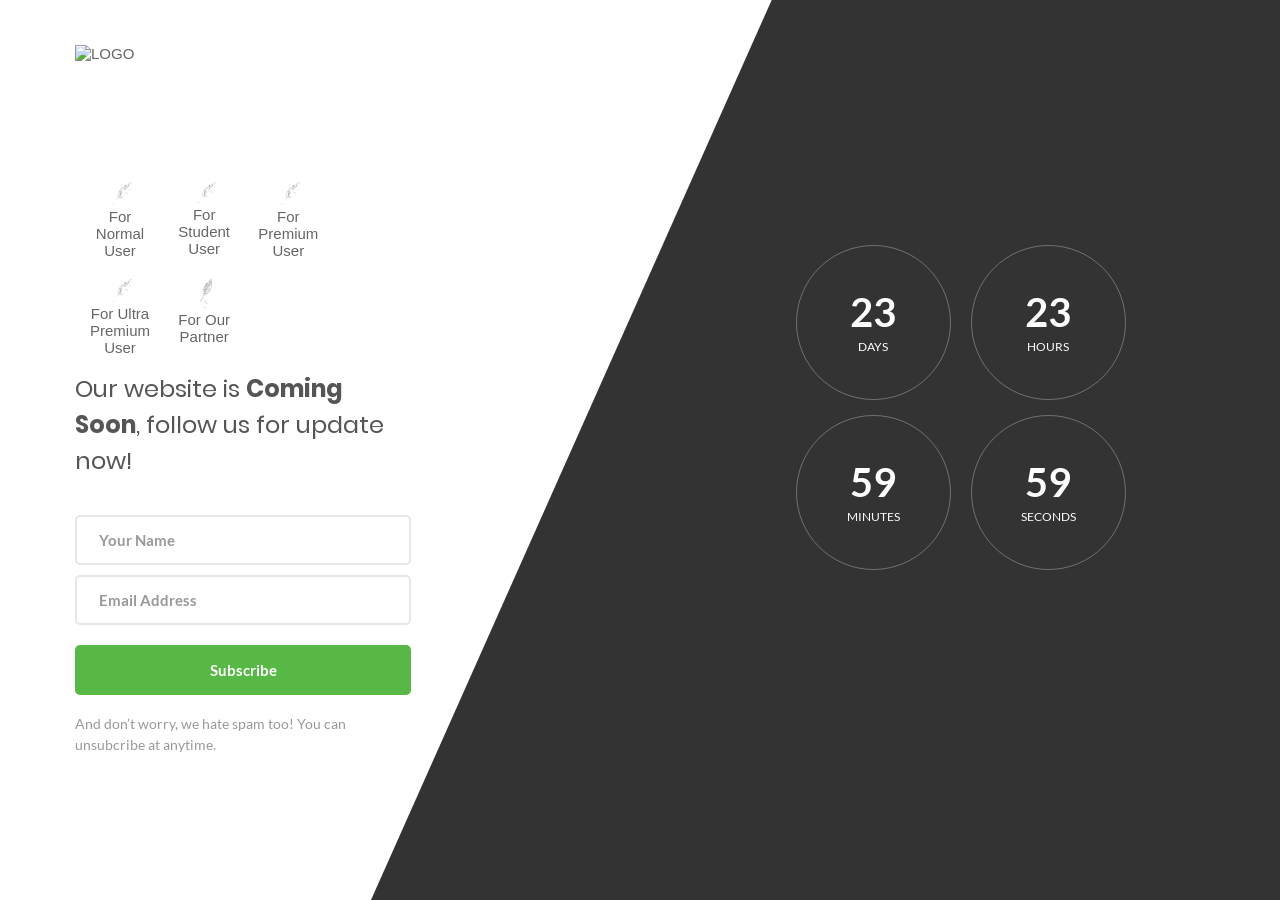
==== index.html @ 1f918b2b "Add unsplash specify collection" ====
<!DOCTYPE html>
<html lang="en">
<head>
	<title>Coming Soon - Portablelib</title>
	<meta charset="UTF-8">
	<meta name="viewport" content="width=device-width, initial-scale=1">
<!--===============================================================================================-->	
	<link rel="icon" type="image/png" href="https://portablelib.s3.ap-south-1.amazonaws.com/assets/favicon.png"/>
<!--===============================================================================================-->
	<link rel="stylesheet" type="text/css" href="vendor/bootstrap/css/bootstrap.min.css">
<!--===============================================================================================-->
	<link rel="stylesheet" type="text/css" href="fonts/font-awesome-4.7.0/css/font-awesome.min.css">
<!--===============================================================================================-->
	<link rel="stylesheet" type="text/css" href="vendor/animate/animate.css">
<!--===============================================================================================-->
	<link rel="stylesheet" type="text/css" href="vendor/select2/select2.min.css">
<!--===============================================================================================-->
	<link rel="stylesheet" type="text/css" href="css/util.css">
	<link rel="stylesheet" type="text/css" href="css/main.css">
<!--===============================================================================================-->
</head>
<body>
	
	
	<div class="size1 bg0 where1-parent">
		<!-- Coutdown -->
		<div class="flex-c-m bg-img1 size2 where1 overlay1 where2 respon2" style="background-image: url('https://source.unsplash.com/collection/3353969/1600x900');">
			<div class="wsize2 flex-w flex-c-m cd100 js-tilt">
				<div class="flex-col-c-m size6 bor2 m-l-10 m-r-10 m-t-15">
					<span class="l2-txt1 p-b-9 days">35</span>
					<span class="s2-txt4">Days</span>
				</div>

				<div class="flex-col-c-m size6 bor2 m-l-10 m-r-10 m-t-15">
					<span class="l2-txt1 p-b-9 hours">17</span>
					<span class="s2-txt4">Hours</span>
				</div>

				<div class="flex-col-c-m size6 bor2 m-l-10 m-r-10 m-t-15">
					<span class="l2-txt1 p-b-9 minutes">50</span>
					<span class="s2-txt4">Minutes</span>
				</div>

				<div class="flex-col-c-m size6 bor2 m-l-10 m-r-10 m-t-15">
					<span class="l2-txt1 p-b-9 seconds">39</span>
					<span class="s2-txt4">Seconds</span>
				</div>
			</div>
		</div>
		
		<!-- Form -->
		<div class="size3 flex-col-sb flex-w p-l-75 p-r-75 p-t-45 p-b-45 respon1">
			<div class="wrap-pic1">
				<img src="https://portablelib.s3.ap-south-1.amazonaws.com/assets/logo.png" alt="LOGO">
			</div>

			<div class="p-t-50 p-b-60">
				<div class="feather-block">
					<div><img src="Icon/genralFeather.svg" alt="Icon for genral user" class="wrap-img normalfeather"><span>For Normal User</span></div>
					<div><img src="Icon/studentFeather.svg" alt="Icon for student user" class="wrap-img studentfeather"><span>For Student User</span></div>
					<div><img src="Icon/premiumFeather.svg" alt="Icon for premium user" class="wrap-img premiumfeather"><span>For Premium User</span></div>
					<div><img src="Icon/ultrapremiumFeather.svg" alt="Icon for ultra premium user" class="wrap-img ultrapremiumfeather"><span>For Ultra Premium User</span></div>
					<div><img src="Icon/partnerFeatherWithInk.svg" alt="Icon for partner user" class="wrap-img1 partnerfeather"><span>For Our Partner</span></div>
				</div>
				<p class="m1-txt1 p-b-36">
					Our website is <span class="m1-txt2">Coming Soon</span>, follow us for update now!
				</p>

				<form class="contact100-form validate-form" action="https://portablelib.herokuapp.com/api.user/subscribe" method="POST">
					<div class="wrap-input100 m-b-10 validate-input" data-validate = "Name is required">
						<input class="s2-txt1 placeholder0 input100" type="text" name="name" placeholder="Your Name">
						<span class="focus-input100"></span>
					</div>

					<div class="wrap-input100 m-b-20 validate-input" data-validate = "Email is required: ex@abc.xyz">
						<input class="s2-txt1 placeholder0 input100" type="text" name="email" placeholder="Email Address">
						<span class="focus-input100"></span>
					</div>

					<div class="w-full">
						<button class="flex-c-m s2-txt2 size4 bg1 bor1 hov1 trans-04">
							Subscribe
						</button>
					</div>
				</form>

				<p class="s2-txt3 p-t-18">
					And don’t worry, we hate spam too! You can unsubcribe at anytime.
				</p>
			</div>
<!-- 
			<div class="flex-w">
				<a href="#" class="flex-c-m size5 bg3 how1 trans-04 m-r-5">
					<i class="fa fa-facebook"></i>
				</a>

				<a href="#" class="flex-c-m size5 bg4 how1 trans-04 m-r-5">
					<i class="fa fa-twitter"></i>
				</a>

				<a href="#" class="flex-c-m size5 bg5 how1 trans-04 m-r-5">
					<i class="fa fa-youtube-play"></i>
				</a>
			</div> -->
		</div>
	</div>



	

<!--===============================================================================================-->	
	<script src="vendor/jquery/jquery-3.2.1.min.js"></script>
<!--===============================================================================================-->
	<script src="vendor/bootstrap/js/popper.js"></script>
	<script src="vendor/bootstrap/js/bootstrap.min.js"></script>
<!--===============================================================================================-->
	<script src="vendor/select2/select2.min.js"></script>
<!--===============================================================================================-->
	<script src="https://cdnjs.cloudflare.com/ajax/libs/limonte-sweetalert2/6.11.0/sweetalert2.all.min.js"></script>
<!--===============================================================================================-->
	<script src="vendor/countdowntime/moment.min.js"></script>
	<script src="vendor/countdowntime/moment-timezone.min.js"></script>
	<script src="vendor/countdowntime/moment-timezone-with-data.min.js"></script>
	<script src="vendor/countdowntime/countdowntime.js"></script>
	<script>
		$('.cd100').countdown100({
			/*Set Endtime here*/
			/*Endtime must be > current time*/
			endtimeYear: 2021,
			endtimeMonth: 04,
			endtimeDate: 24,
			endtimeHours: 0,
			endtimeMinutes: 0,
			endtimeSeconds: 0,
			timeZone: "" 
			// ex:  timeZone: "America/New_York"
			//go to " http://momentjs.com/timezone/ " to get timezone
		});
	</script>
<!--===============================================================================================-->
	<script src="vendor/tilt/tilt.jquery.min.js"></script>
	<script >
		$('.js-tilt').tilt({
			scale: 1.1
		})
	</script>
<!--===============================================================================================-->
	<script src="js/main.js"></script>

</body>
</html>
---- css/util.css ----
/*//////////////////////////////////////////////////////////////////
[ REBOOT ]*/
*, *:before, *:after {
	margin: 0px; 
	padding: 0px; 
	-webkit-box-sizing: border-box;
	-moz-box-sizing: border-box;
	box-sizing: border-box;
}

body, html {
	font-family: Arial, sans-serif;
	font-size: 15px;
	color: #666666;

	height: 100%;
	background-color: #fff;
	-webkit-box-sizing: border-box;
	-moz-box-sizing: border-box;
	box-sizing: border-box;
}

/*---------------------------------------------*/
a:focus {outline: none;}
a:hover {text-decoration: none;}

/* ------------------------------------ */
h1,h2,h3,h4,h5,h6,p {margin: 0px;}

ul, li {
	margin: 0px;
	list-style-type: none;
}


/* ------------------------------------ */
input, textarea, label {
	display: block;
	outline: none;
	border: none;
}

/* ------------------------------------ */
button {
	outline: none;
	border: none;
	background: transparent;
	cursor: pointer;
}
button:focus {outline: none;}

iframe {border: none;}


/*//////////////////////////////////////////////////////////////////
[ FONT SIZE ]*/
.fs-1 {font-size: 1px;}
.fs-2 {font-size: 2px;}
.fs-3 {font-size: 3px;}
.fs-4 {font-size: 4px;}
.fs-5 {font-size: 5px;}
.fs-6 {font-size: 6px;}
.fs-7 {font-size: 7px;}
.fs-8 {font-size: 8px;}
.fs-9 {font-size: 9px;}
.fs-10 {font-size: 10px;}
.fs-11 {font-size: 11px;}
.fs-12 {font-size: 12px;}
.fs-13 {font-size: 13px;}
.fs-14 {font-size: 14px;}
.fs-15 {font-size: 15px;}
.fs-16 {font-size: 16px;}
.fs-17 {font-size: 17px;}
.fs-18 {font-size: 18px;}
.fs-19 {font-size: 19px;}
.fs-20 {font-size: 20px;}
.fs-21 {font-size: 21px;}
.fs-22 {font-size: 22px;}
.fs-23 {font-size: 23px;}
.fs-24 {font-size: 24px;}
.fs-25 {font-size: 25px;}
.fs-26 {font-size: 26px;}
.fs-27 {font-size: 27px;}
.fs-28 {font-size: 28px;}
.fs-29 {font-size: 29px;}
.fs-30 {font-size: 30px;}
.fs-31 {font-size: 31px;}
.fs-32 {font-size: 32px;}
.fs-33 {font-size: 33px;}
.fs-34 {font-size: 34px;}
.fs-35 {font-size: 35px;}
.fs-36 {font-size: 36px;}
.fs-37 {font-size: 37px;}
.fs-38 {font-size: 38px;}
.fs-39 {font-size: 39px;}
.fs-40 {font-size: 40px;}
.fs-41 {font-size: 41px;}
.fs-42 {font-size: 42px;}
.fs-43 {font-size: 43px;}
.fs-44 {font-size: 44px;}
.fs-45 {font-size: 45px;}
.fs-46 {font-size: 46px;}
.fs-47 {font-size: 47px;}
.fs-48 {font-size: 48px;}
.fs-49 {font-size: 49px;}
.fs-50 {font-size: 50px;}
.fs-51 {font-size: 51px;}
.fs-52 {font-size: 52px;}
.fs-53 {font-size: 53px;}
.fs-54 {font-size: 54px;}
.fs-55 {font-size: 55px;}
.fs-56 {font-size: 56px;}
.fs-57 {font-size: 57px;}
.fs-58 {font-size: 58px;}
.fs-59 {font-size: 59px;}
.fs-60 {font-size: 60px;}
.fs-61 {font-size: 61px;}
.fs-62 {font-size: 62px;}
.fs-63 {font-size: 63px;}
.fs-64 {font-size: 64px;}
.fs-65 {font-size: 65px;}
.fs-66 {font-size: 66px;}
.fs-67 {font-size: 67px;}
.fs-68 {font-size: 68px;}
.fs-69 {font-size: 69px;}
.fs-70 {font-size: 70px;}
.fs-71 {font-size: 71px;}
.fs-72 {font-size: 72px;}
.fs-73 {font-size: 73px;}
.fs-74 {font-size: 74px;}
.fs-75 {font-size: 75px;}
.fs-76 {font-size: 76px;}
.fs-77 {font-size: 77px;}
.fs-78 {font-size: 78px;}
.fs-79 {font-size: 79px;}
.fs-80 {font-size: 80px;}
.fs-81 {font-size: 81px;}
.fs-82 {font-size: 82px;}
.fs-83 {font-size: 83px;}
.fs-84 {font-size: 84px;}
.fs-85 {font-size: 85px;}
.fs-86 {font-size: 86px;}
.fs-87 {font-size: 87px;}
.fs-88 {font-size: 88px;}
.fs-89 {font-size: 89px;}
.fs-90 {font-size: 90px;}
.fs-91 {font-size: 91px;}
.fs-92 {font-size: 92px;}
.fs-93 {font-size: 93px;}
.fs-94 {font-size: 94px;}
.fs-95 {font-size: 95px;}
.fs-96 {font-size: 96px;}
.fs-97 {font-size: 97px;}
.fs-98 {font-size: 98px;}
.fs-99 {font-size: 99px;}
.fs-100 {font-size: 100px;}
.fs-101 {font-size: 101px;}
.fs-102 {font-size: 102px;}
.fs-103 {font-size: 103px;}
.fs-104 {font-size: 104px;}
.fs-105 {font-size: 105px;}
.fs-106 {font-size: 106px;}
.fs-107 {font-size: 107px;}
.fs-108 {font-size: 108px;}
.fs-109 {font-size: 109px;}
.fs-110 {font-size: 110px;}
.fs-111 {font-size: 111px;}
.fs-112 {font-size: 112px;}
.fs-113 {font-size: 113px;}
.fs-114 {font-size: 114px;}
.fs-115 {font-size: 115px;}
.fs-116 {font-size: 116px;}
.fs-117 {font-size: 117px;}
.fs-118 {font-size: 118px;}
.fs-119 {font-size: 119px;}
.fs-120 {font-size: 120px;}
.fs-121 {font-size: 121px;}
.fs-122 {font-size: 122px;}
.fs-123 {font-size: 123px;}
.fs-124 {font-size: 124px;}
.fs-125 {font-size: 125px;}
.fs-126 {font-size: 126px;}
.fs-127 {font-size: 127px;}
.fs-128 {font-size: 128px;}
.fs-129 {font-size: 129px;}
.fs-130 {font-size: 130px;}
.fs-131 {font-size: 131px;}
.fs-132 {font-size: 132px;}
.fs-133 {font-size: 133px;}
.fs-134 {font-size: 134px;}
.fs-135 {font-size: 135px;}
.fs-136 {font-size: 136px;}
.fs-137 {font-size: 137px;}
.fs-138 {font-size: 138px;}
.fs-139 {font-size: 139px;}
.fs-140 {font-size: 140px;}
.fs-141 {font-size: 141px;}
.fs-142 {font-size: 142px;}
.fs-143 {font-size: 143px;}
.fs-144 {font-size: 144px;}
.fs-145 {font-size: 145px;}
.fs-146 {font-size: 146px;}
.fs-147 {font-size: 147px;}
.fs-148 {font-size: 148px;}
.fs-149 {font-size: 149px;}
.fs-150 {font-size: 150px;}
.fs-151 {font-size: 151px;}
.fs-152 {font-size: 152px;}
.fs-153 {font-size: 153px;}
.fs-154 {font-size: 154px;}
.fs-155 {font-size: 155px;}
.fs-156 {font-size: 156px;}
.fs-157 {font-size: 157px;}
.fs-158 {font-size: 158px;}
.fs-159 {font-size: 159px;}
.fs-160 {font-size: 160px;}
.fs-161 {font-size: 161px;}
.fs-162 {font-size: 162px;}
.fs-163 {font-size: 163px;}
.fs-164 {font-size: 164px;}
.fs-165 {font-size: 165px;}
.fs-166 {font-size: 166px;}
.fs-167 {font-size: 167px;}
.fs-168 {font-size: 168px;}
.fs-169 {font-size: 169px;}
.fs-170 {font-size: 170px;}
.fs-171 {font-size: 171px;}
.fs-172 {font-size: 172px;}
.fs-173 {font-size: 173px;}
.fs-174 {font-size: 174px;}
.fs-175 {font-size: 175px;}
.fs-176 {font-size: 176px;}
.fs-177 {font-size: 177px;}
.fs-178 {font-size: 178px;}
.fs-179 {font-size: 179px;}
.fs-180 {font-size: 180px;}
.fs-181 {font-size: 181px;}
.fs-182 {font-size: 182px;}
.fs-183 {font-size: 183px;}
.fs-184 {font-size: 184px;}
.fs-185 {font-size: 185px;}
.fs-186 {font-size: 186px;}
.fs-187 {font-size: 187px;}
.fs-188 {font-size: 188px;}
.fs-189 {font-size: 189px;}
.fs-190 {font-size: 190px;}
.fs-191 {font-size: 191px;}
.fs-192 {font-size: 192px;}
.fs-193 {font-size: 193px;}
.fs-194 {font-size: 194px;}
.fs-195 {font-size: 195px;}
.fs-196 {font-size: 196px;}
.fs-197 {font-size: 197px;}
.fs-198 {font-size: 198px;}
.fs-199 {font-size: 199px;}
.fs-200 {font-size: 200px;}

/*//////////////////////////////////////////////////////////////////
[ PADDING ]*/
.p-t-0 {padding-top: 0px;}
.p-t-1 {padding-top: 1px;}
.p-t-2 {padding-top: 2px;}
.p-t-3 {padding-top: 3px;}
.p-t-4 {padding-top: 4px;}
.p-t-5 {padding-top: 5px;}
.p-t-6 {padding-top: 6px;}
.p-t-7 {padding-top: 7px;}
.p-t-8 {padding-top: 8px;}
.p-t-9 {padding-top: 9px;}
.p-t-10 {padding-top: 10px;}
.p-t-11 {padding-top: 11px;}
.p-t-12 {padding-top: 12px;}
.p-t-13 {padding-top: 13px;}
.p-t-14 {padding-top: 14px;}
.p-t-15 {padding-top: 15px;}
.p-t-16 {padding-top: 16px;}
.p-t-17 {padding-top: 17px;}
.p-t-18 {padding-top: 18px;}
.p-t-19 {padding-top: 19px;}
.p-t-20 {padding-top: 20px;}
.p-t-21 {padding-top: 21px;}
.p-t-22 {padding-top: 22px;}
.p-t-23 {padding-top: 23px;}
.p-t-24 {padding-top: 24px;}
.p-t-25 {padding-top: 25px;}
.p-t-26 {padding-top: 26px;}
.p-t-27 {padding-top: 27px;}
.p-t-28 {padding-top: 28px;}
.p-t-29 {padding-top: 29px;}
.p-t-30 {padding-top: 30px;}
.p-t-31 {padding-top: 31px;}
.p-t-32 {padding-top: 32px;}
.p-t-33 {padding-top: 33px;}
.p-t-34 {padding-top: 34px;}
.p-t-35 {padding-top: 35px;}
.p-t-36 {padding-top: 36px;}
.p-t-37 {padding-top: 37px;}
.p-t-38 {padding-top: 38px;}
.p-t-39 {padding-top: 39px;}
.p-t-40 {padding-top: 40px;}
.p-t-41 {padding-top: 41px;}
.p-t-42 {padding-top: 42px;}
.p-t-43 {padding-top: 43px;}
.p-t-44 {padding-top: 44px;}
.p-t-45 {padding-top: 45px;}
.p-t-46 {padding-top: 46px;}
.p-t-47 {padding-top: 47px;}
.p-t-48 {padding-top: 48px;}
.p-t-49 {padding-top: 49px;}
.p-t-50 {padding-top: 50px;}
.p-t-51 {padding-top: 51px;}
.p-t-52 {padding-top: 52px;}
.p-t-53 {padding-top: 53px;}
.p-t-54 {padding-top: 54px;}
.p-t-55 {padding-top: 55px;}
.p-t-56 {padding-top: 56px;}
.p-t-57 {padding-top: 57px;}
.p-t-58 {padding-top: 58px;}
.p-t-59 {padding-top: 59px;}
.p-t-60 {padding-top: 60px;}
.p-t-61 {padding-top: 61px;}
.p-t-62 {padding-top: 62px;}
.p-t-63 {padding-top: 63px;}
.p-t-64 {padding-top: 64px;}
.p-t-65 {padding-top: 65px;}
.p-t-66 {padding-top: 66px;}
.p-t-67 {padding-top: 67px;}
.p-t-68 {padding-top: 68px;}
.p-t-69 {padding-top: 69px;}
.p-t-70 {padding-top: 70px;}
.p-t-71 {padding-top: 71px;}
.p-t-72 {padding-top: 72px;}
.p-t-73 {padding-top: 73px;}
.p-t-74 {padding-top: 74px;}
.p-t-75 {padding-top: 75px;}
.p-t-76 {padding-top: 76px;}
.p-t-77 {padding-top: 77px;}
.p-t-78 {padding-top: 78px;}
.p-t-79 {padding-top: 79px;}
.p-t-80 {padding-top: 80px;}
.p-t-81 {padding-top: 81px;}
.p-t-82 {padding-top: 82px;}
.p-t-83 {padding-top: 83px;}
.p-t-84 {padding-top: 84px;}
.p-t-85 {padding-top: 85px;}
.p-t-86 {padding-top: 86px;}
.p-t-87 {padding-top: 87px;}
.p-t-88 {padding-top: 88px;}
.p-t-89 {padding-top: 89px;}
.p-t-90 {padding-top: 90px;}
.p-t-91 {padding-top: 91px;}
.p-t-92 {padding-top: 92px;}
.p-t-93 {padding-top: 93px;}
.p-t-94 {padding-top: 94px;}
.p-t-95 {padding-top: 95px;}
.p-t-96 {padding-top: 96px;}
.p-t-97 {padding-top: 97px;}
.p-t-98 {padding-top: 98px;}
.p-t-99 {padding-top: 99px;}
.p-t-100 {padding-top: 100px;}
.p-t-101 {padding-top: 101px;}
.p-t-102 {padding-top: 102px;}
.p-t-103 {padding-top: 103px;}
.p-t-104 {padding-top: 104px;}
.p-t-105 {padding-top: 105px;}
.p-t-106 {padding-top: 106px;}
.p-t-107 {padding-top: 107px;}
.p-t-108 {padding-top: 108px;}
.p-t-109 {padding-top: 109px;}
.p-t-110 {padding-top: 110px;}
.p-t-111 {padding-top: 111px;}
.p-t-112 {padding-top: 112px;}
.p-t-113 {padding-top: 113px;}
.p-t-114 {padding-top: 114px;}
.p-t-115 {padding-top: 115px;}
.p-t-116 {padding-top: 116px;}
.p-t-117 {padding-top: 117px;}
.p-t-118 {padding-top: 118px;}
.p-t-119 {padding-top: 119px;}
.p-t-120 {padding-top: 120px;}
.p-t-121 {padding-top: 121px;}
.p-t-122 {padding-top: 122px;}
.p-t-123 {padding-top: 123px;}
.p-t-124 {padding-top: 124px;}
.p-t-125 {padding-top: 125px;}
.p-t-126 {padding-top: 126px;}
.p-t-127 {padding-top: 127px;}
.p-t-128 {padding-top: 128px;}
.p-t-129 {padding-top: 129px;}
.p-t-130 {padding-top: 130px;}
.p-t-131 {padding-top: 131px;}
.p-t-132 {padding-top: 132px;}
.p-t-133 {padding-top: 133px;}
.p-t-134 {padding-top: 134px;}
.p-t-135 {padding-top: 135px;}
.p-t-136 {padding-top: 136px;}
.p-t-137 {padding-top: 137px;}
.p-t-138 {padding-top: 138px;}
.p-t-139 {padding-top: 139px;}
.p-t-140 {padding-top: 140px;}
.p-t-141 {padding-top: 141px;}
.p-t-142 {padding-top: 142px;}
.p-t-143 {padding-top: 143px;}
.p-t-144 {padding-top: 144px;}
.p-t-145 {padding-top: 145px;}
.p-t-146 {padding-top: 146px;}
.p-t-147 {padding-top: 147px;}
.p-t-148 {padding-top: 148px;}
.p-t-149 {padding-top: 149px;}
.p-t-150 {padding-top: 150px;}
.p-t-151 {padding-top: 151px;}
.p-t-152 {padding-top: 152px;}
.p-t-153 {padding-top: 153px;}
.p-t-154 {padding-top: 154px;}
.p-t-155 {padding-top: 155px;}
.p-t-156 {padding-top: 156px;}
.p-t-157 {padding-top: 157px;}
.p-t-158 {padding-top: 158px;}
.p-t-159 {padding-top: 159px;}
.p-t-160 {padding-top: 160px;}
.p-t-161 {padding-top: 161px;}
.p-t-162 {padding-top: 162px;}
.p-t-163 {padding-top: 163px;}
.p-t-164 {padding-top: 164px;}
.p-t-165 {padding-top: 165px;}
.p-t-166 {padding-top: 166px;}
.p-t-167 {padding-top: 167px;}
.p-t-168 {padding-top: 168px;}
.p-t-169 {padding-top: 169px;}
.p-t-170 {padding-top: 170px;}
.p-t-171 {padding-top: 171px;}
.p-t-172 {padding-top: 172px;}
.p-t-173 {padding-top: 173px;}
.p-t-174 {padding-top: 174px;}
.p-t-175 {padding-top: 175px;}
.p-t-176 {padding-top: 176px;}
.p-t-177 {padding-top: 177px;}
.p-t-178 {padding-top: 178px;}
.p-t-179 {padding-top: 179px;}
.p-t-180 {padding-top: 180px;}
.p-t-181 {padding-top: 181px;}
.p-t-182 {padding-top: 182px;}
.p-t-183 {padding-top: 183px;}
.p-t-184 {padding-top: 184px;}
.p-t-185 {padding-top: 185px;}
.p-t-186 {padding-top: 186px;}
.p-t-187 {padding-top: 187px;}
.p-t-188 {padding-top: 188px;}
.p-t-189 {padding-top: 189px;}
.p-t-190 {padding-top: 190px;}
.p-t-191 {padding-top: 191px;}
.p-t-192 {padding-top: 192px;}
.p-t-193 {padding-top: 193px;}
.p-t-194 {padding-top: 194px;}
.p-t-195 {padding-top: 195px;}
.p-t-196 {padding-top: 196px;}
.p-t-197 {padding-top: 197px;}
.p-t-198 {padding-top: 198px;}
.p-t-199 {padding-top: 199px;}
.p-t-200 {padding-top: 200px;}
.p-t-201 {padding-top: 201px;}
.p-t-202 {padding-top: 202px;}
.p-t-203 {padding-top: 203px;}
.p-t-204 {padding-top: 204px;}
.p-t-205 {padding-top: 205px;}
.p-t-206 {padding-top: 206px;}
.p-t-207 {padding-top: 207px;}
.p-t-208 {padding-top: 208px;}
.p-t-209 {padding-top: 209px;}
.p-t-210 {padding-top: 210px;}
.p-t-211 {padding-top: 211px;}
.p-t-212 {padding-top: 212px;}
.p-t-213 {padding-top: 213px;}
.p-t-214 {padding-top: 214px;}
.p-t-215 {padding-top: 215px;}
.p-t-216 {padding-top: 216px;}
.p-t-217 {padding-top: 217px;}
.p-t-218 {padding-top: 218px;}
.p-t-219 {padding-top: 219px;}
.p-t-220 {padding-top: 220px;}
.p-t-221 {padding-top: 221px;}
.p-t-222 {padding-top: 222px;}
.p-t-223 {padding-top: 223px;}
.p-t-224 {padding-top: 224px;}
.p-t-225 {padding-top: 225px;}
.p-t-226 {padding-top: 226px;}
.p-t-227 {padding-top: 227px;}
.p-t-228 {padding-top: 228px;}
.p-t-229 {padding-top: 229px;}
.p-t-230 {padding-top: 230px;}
.p-t-231 {padding-top: 231px;}
.p-t-232 {padding-top: 232px;}
.p-t-233 {padding-top: 233px;}
.p-t-234 {padding-top: 234px;}
.p-t-235 {padding-top: 235px;}
.p-t-236 {padding-top: 236px;}
.p-t-237 {padding-top: 237px;}
.p-t-238 {padding-top: 238px;}
.p-t-239 {padding-top: 239px;}
.p-t-240 {padding-top: 240px;}
.p-t-241 {padding-top: 241px;}
.p-t-242 {padding-top: 242px;}
.p-t-243 {padding-top: 243px;}
.p-t-244 {padding-top: 244px;}
.p-t-245 {padding-top: 245px;}
.p-t-246 {padding-top: 246px;}
.p-t-247 {padding-top: 247px;}
.p-t-248 {padding-top: 248px;}
.p-t-249 {padding-top: 249px;}
.p-t-250 {padding-top: 250px;}
.p-b-0 {padding-bottom: 0px;}
.p-b-1 {padding-bottom: 1px;}
.p-b-2 {padding-bottom: 2px;}
.p-b-3 {padding-bottom: 3px;}
.p-b-4 {padding-bottom: 4px;}
.p-b-5 {padding-bottom: 5px;}
.p-b-6 {padding-bottom: 6px;}
.p-b-7 {padding-bottom: 7px;}
.p-b-8 {padding-bottom: 8px;}
.p-b-9 {padding-bottom: 9px;}
.p-b-10 {padding-bottom: 10px;}
.p-b-11 {padding-bottom: 11px;}
.p-b-12 {padding-bottom: 12px;}
.p-b-13 {padding-bottom: 13px;}
.p-b-14 {padding-bottom: 14px;}
.p-b-15 {padding-bottom: 15px;}
.p-b-16 {padding-bottom: 16px;}
.p-b-17 {padding-bottom: 17px;}
.p-b-18 {padding-bottom: 18px;}
.p-b-19 {padding-bottom: 19px;}
.p-b-20 {padding-bottom: 20px;}
.p-b-21 {padding-bottom: 21px;}
.p-b-22 {padding-bottom: 22px;}
.p-b-23 {padding-bottom: 23px;}
.p-b-24 {padding-bottom: 24px;}
.p-b-25 {padding-bottom: 25px;}
.p-b-26 {padding-bottom: 26px;}
.p-b-27 {padding-bottom: 27px;}
.p-b-28 {padding-bottom: 28px;}
.p-b-29 {padding-bottom: 29px;}
.p-b-30 {padding-bottom: 30px;}
.p-b-31 {padding-bottom: 31px;}
.p-b-32 {padding-bottom: 32px;}
.p-b-33 {padding-bottom: 33px;}
.p-b-34 {padding-bottom: 34px;}
.p-b-35 {padding-bottom: 35px;}
.p-b-36 {padding-bottom: 36px;}
.p-b-37 {padding-bottom: 37px;}
.p-b-38 {padding-bottom: 38px;}
.p-b-39 {padding-bottom: 39px;}
.p-b-40 {padding-bottom: 40px;}
.p-b-41 {padding-bottom: 41px;}
.p-b-42 {padding-bottom: 42px;}
.p-b-43 {padding-bottom: 43px;}
.p-b-44 {padding-bottom: 44px;}
.p-b-45 {padding-bottom: 45px;}
.p-b-46 {padding-bottom: 46px;}
.p-b-47 {padding-bottom: 47px;}
.p-b-48 {padding-bottom: 48px;}
.p-b-49 {padding-bottom: 49px;}
.p-b-50 {padding-bottom: 50px;}
.p-b-51 {padding-bottom: 51px;}
.p-b-52 {padding-bottom: 52px;}
.p-b-53 {padding-bottom: 53px;}
.p-b-54 {padding-bottom: 54px;}
.p-b-55 {padding-bottom: 55px;}
.p-b-56 {padding-bottom: 56px;}
.p-b-57 {padding-bottom: 57px;}
.p-b-58 {padding-bottom: 58px;}
.p-b-59 {padding-bottom: 59px;}
.p-b-60 {padding-bottom: 100px;}
.p-b-61 {padding-bottom: 61px;}
.p-b-62 {padding-bottom: 62px;}
.p-b-63 {padding-bottom: 63px;}
.p-b-64 {padding-bottom: 64px;}
.p-b-65 {padding-bottom: 65px;}
.p-b-66 {padding-bottom: 66px;}
.p-b-67 {padding-bottom: 67px;}
.p-b-68 {padding-bottom: 68px;}
.p-b-69 {padding-bottom: 69px;}
.p-b-70 {padding-bottom: 70px;}
.p-b-71 {padding-bottom: 71px;}
.p-b-72 {padding-bottom: 72px;}
.p-b-73 {padding-bottom: 73px;}
.p-b-74 {padding-bottom: 74px;}
.p-b-75 {padding-bottom: 75px;}
.p-b-76 {padding-bottom: 76px;}
.p-b-77 {padding-bottom: 77px;}
.p-b-78 {padding-bottom: 78px;}
.p-b-79 {padding-bottom: 79px;}
.p-b-80 {padding-bottom: 80px;}
.p-b-81 {padding-bottom: 81px;}
.p-b-82 {padding-bottom: 82px;}
.p-b-83 {padding-bottom: 83px;}
.p-b-84 {padding-bottom: 84px;}
.p-b-85 {padding-bottom: 85px;}
.p-b-86 {padding-bottom: 86px;}
.p-b-87 {padding-bottom: 87px;}
.p-b-88 {padding-bottom: 88px;}
.p-b-89 {padding-bottom: 89px;}
.p-b-90 {padding-bottom: 90px;}
.p-b-91 {padding-bottom: 91px;}
.p-b-92 {padding-bottom: 92px;}
.p-b-93 {padding-bottom: 93px;}
.p-b-94 {padding-bottom: 94px;}
.p-b-95 {padding-bottom: 95px;}
.p-b-96 {padding-bottom: 96px;}
.p-b-97 {padding-bottom: 97px;}
.p-b-98 {padding-bottom: 98px;}
.p-b-99 {padding-bottom: 99px;}
.p-b-100 {padding-bottom: 100px;}
.p-b-101 {padding-bottom: 101px;}
.p-b-102 {padding-bottom: 102px;}
.p-b-103 {padding-bottom: 103px;}
.p-b-104 {padding-bottom: 104px;}
.p-b-105 {padding-bottom: 105px;}
.p-b-106 {padding-bottom: 106px;}
.p-b-107 {padding-bottom: 107px;}
.p-b-108 {padding-bottom: 108px;}
.p-b-109 {padding-bottom: 109px;}
.p-b-110 {padding-bottom: 110px;}
.p-b-111 {padding-bottom: 111px;}
.p-b-112 {padding-bottom: 112px;}
.p-b-113 {padding-bottom: 113px;}
.p-b-114 {padding-bottom: 114px;}
.p-b-115 {padding-bottom: 115px;}
.p-b-116 {padding-bottom: 116px;}
.p-b-117 {padding-bottom: 117px;}
.p-b-118 {padding-bottom: 118px;}
.p-b-119 {padding-bottom: 119px;}
.p-b-120 {padding-bottom: 120px;}
.p-b-121 {padding-bottom: 121px;}
.p-b-122 {padding-bottom: 122px;}
.p-b-123 {padding-bottom: 123px;}
.p-b-124 {padding-bottom: 124px;}
.p-b-125 {padding-bottom: 125px;}
.p-b-126 {padding-bottom: 126px;}
.p-b-127 {padding-bottom: 127px;}
.p-b-128 {padding-bottom: 128px;}
.p-b-129 {padding-bottom: 129px;}
.p-b-130 {padding-bottom: 130px;}
.p-b-131 {padding-bottom: 131px;}
.p-b-132 {padding-bottom: 132px;}
.p-b-133 {padding-bottom: 133px;}
.p-b-134 {padding-bottom: 134px;}
.p-b-135 {padding-bottom: 135px;}
.p-b-136 {padding-bottom: 136px;}
.p-b-137 {padding-bottom: 137px;}
.p-b-138 {padding-bottom: 138px;}
.p-b-139 {padding-bottom: 139px;}
.p-b-140 {padding-bottom: 140px;}
.p-b-141 {padding-bottom: 141px;}
.p-b-142 {padding-bottom: 142px;}
.p-b-143 {padding-bottom: 143px;}
.p-b-144 {padding-bottom: 144px;}
.p-b-145 {padding-bottom: 145px;}
.p-b-146 {padding-bottom: 146px;}
.p-b-147 {padding-bottom: 147px;}
.p-b-148 {padding-bottom: 148px;}
.p-b-149 {padding-bottom: 149px;}
.p-b-150 {padding-bottom: 150px;}
.p-b-151 {padding-bottom: 151px;}
.p-b-152 {padding-bottom: 152px;}
.p-b-153 {padding-bottom: 153px;}
.p-b-154 {padding-bottom: 154px;}
.p-b-155 {padding-bottom: 155px;}
.p-b-156 {padding-bottom: 156px;}
.p-b-157 {padding-bottom: 157px;}
.p-b-158 {padding-bottom: 158px;}
.p-b-159 {padding-bottom: 159px;}
.p-b-160 {padding-bottom: 160px;}
.p-b-161 {padding-bottom: 161px;}
.p-b-162 {padding-bottom: 162px;}
.p-b-163 {padding-bottom: 163px;}
.p-b-164 {padding-bottom: 164px;}
.p-b-165 {padding-bottom: 165px;}
.p-b-166 {padding-bottom: 166px;}
.p-b-167 {padding-bottom: 167px;}
.p-b-168 {padding-bottom: 168px;}
.p-b-169 {padding-bottom: 169px;}
.p-b-170 {padding-bottom: 170px;}
.p-b-171 {padding-bottom: 171px;}
.p-b-172 {padding-bottom: 172px;}
.p-b-173 {padding-bottom: 173px;}
.p-b-174 {padding-bottom: 174px;}
.p-b-175 {padding-bottom: 175px;}
.p-b-176 {padding-bottom: 176px;}
.p-b-177 {padding-bottom: 177px;}
.p-b-178 {padding-bottom: 178px;}
.p-b-179 {padding-bottom: 179px;}
.p-b-180 {padding-bottom: 180px;}
.p-b-181 {padding-bottom: 181px;}
.p-b-182 {padding-bottom: 182px;}
.p-b-183 {padding-bottom: 183px;}
.p-b-184 {padding-bottom: 184px;}
.p-b-185 {padding-bottom: 185px;}
.p-b-186 {padding-bottom: 186px;}
.p-b-187 {padding-bottom: 187px;}
.p-b-188 {padding-bottom: 188px;}
.p-b-189 {padding-bottom: 189px;}
.p-b-190 {padding-bottom: 190px;}
.p-b-191 {padding-bottom: 191px;}
.p-b-192 {padding-bottom: 192px;}
.p-b-193 {padding-bottom: 193px;}
.p-b-194 {padding-bottom: 194px;}
.p-b-195 {padding-bottom: 195px;}
.p-b-196 {padding-bottom: 196px;}
.p-b-197 {padding-bottom: 197px;}
.p-b-198 {padding-bottom: 198px;}
.p-b-199 {padding-bottom: 199px;}
.p-b-200 {padding-bottom: 200px;}
.p-b-201 {padding-bottom: 201px;}
.p-b-202 {padding-bottom: 202px;}
.p-b-203 {padding-bottom: 203px;}
.p-b-204 {padding-bottom: 204px;}
.p-b-205 {padding-bottom: 205px;}
.p-b-206 {padding-bottom: 206px;}
.p-b-207 {padding-bottom: 207px;}
.p-b-208 {padding-bottom: 208px;}
.p-b-209 {padding-bottom: 209px;}
.p-b-210 {padding-bottom: 210px;}
.p-b-211 {padding-bottom: 211px;}
.p-b-212 {padding-bottom: 212px;}
.p-b-213 {padding-bottom: 213px;}
.p-b-214 {padding-bottom: 214px;}
.p-b-215 {padding-bottom: 215px;}
.p-b-216 {padding-bottom: 216px;}
.p-b-217 {padding-bottom: 217px;}
.p-b-218 {padding-bottom: 218px;}
.p-b-219 {padding-bottom: 219px;}
.p-b-220 {padding-bottom: 220px;}
.p-b-221 {padding-bottom: 221px;}
.p-b-222 {padding-bottom: 222px;}
.p-b-223 {padding-bottom: 223px;}
.p-b-224 {padding-bottom: 224px;}
.p-b-225 {padding-bottom: 225px;}
.p-b-226 {padding-bottom: 226px;}
.p-b-227 {padding-bottom: 227px;}
.p-b-228 {padding-bottom: 228px;}
.p-b-229 {padding-bottom: 229px;}
.p-b-230 {padding-bottom: 230px;}
.p-b-231 {padding-bottom: 231px;}
.p-b-232 {padding-bottom: 232px;}
.p-b-233 {padding-bottom: 233px;}
.p-b-234 {padding-bottom: 234px;}
.p-b-235 {padding-bottom: 235px;}
.p-b-236 {padding-bottom: 236px;}
.p-b-237 {padding-bottom: 237px;}
.p-b-238 {padding-bottom: 238px;}
.p-b-239 {padding-bottom: 239px;}
.p-b-240 {padding-bottom: 240px;}
.p-b-241 {padding-bottom: 241px;}
.p-b-242 {padding-bottom: 242px;}
.p-b-243 {padding-bottom: 243px;}
.p-b-244 {padding-bottom: 244px;}
.p-b-245 {padding-bottom: 245px;}
.p-b-246 {padding-bottom: 246px;}
.p-b-247 {padding-bottom: 247px;}
.p-b-248 {padding-bottom: 248px;}
.p-b-249 {padding-bottom: 249px;}
.p-b-250 {padding-bottom: 250px;}
.p-l-0 {padding-left: 0px;}
.p-l-1 {padding-left: 1px;}
.p-l-2 {padding-left: 2px;}
.p-l-3 {padding-left: 3px;}
.p-l-4 {padding-left: 4px;}
.p-l-5 {padding-left: 5px;}
.p-l-6 {padding-left: 6px;}
.p-l-7 {padding-left: 7px;}
.p-l-8 {padding-left: 8px;}
.p-l-9 {padding-left: 9px;}
.p-l-10 {padding-left: 10px;}
.p-l-11 {padding-left: 11px;}
.p-l-12 {padding-left: 12px;}
.p-l-13 {padding-left: 13px;}
.p-l-14 {padding-left: 14px;}
.p-l-15 {padding-left: 15px;}
.p-l-16 {padding-left: 16px;}
.p-l-17 {padding-left: 17px;}
.p-l-18 {padding-left: 18px;}
.p-l-19 {padding-left: 19px;}
.p-l-20 {padding-left: 20px;}
.p-l-21 {padding-left: 21px;}
.p-l-22 {padding-left: 22px;}
.p-l-23 {padding-left: 23px;}
.p-l-24 {padding-left: 24px;}
.p-l-25 {padding-left: 25px;}
.p-l-26 {padding-left: 26px;}
.p-l-27 {padding-left: 27px;}
.p-l-28 {padding-left: 28px;}
.p-l-29 {padding-left: 29px;}
.p-l-30 {padding-left: 30px;}
.p-l-31 {padding-left: 31px;}
.p-l-32 {padding-left: 32px;}
.p-l-33 {padding-left: 33px;}
.p-l-34 {padding-left: 34px;}
.p-l-35 {padding-left: 35px;}
.p-l-36 {padding-left: 36px;}
.p-l-37 {padding-left: 37px;}
.p-l-38 {padding-left: 38px;}
.p-l-39 {padding-left: 39px;}
.p-l-40 {padding-left: 40px;}
.p-l-41 {padding-left: 41px;}
.p-l-42 {padding-left: 42px;}
.p-l-43 {padding-left: 43px;}
.p-l-44 {padding-left: 44px;}
.p-l-45 {padding-left: 45px;}
.p-l-46 {padding-left: 46px;}
.p-l-47 {padding-left: 47px;}
.p-l-48 {padding-left: 48px;}
.p-l-49 {padding-left: 49px;}
.p-l-50 {padding-left: 50px;}
.p-l-51 {padding-left: 51px;}
.p-l-52 {padding-left: 52px;}
.p-l-53 {padding-left: 53px;}
.p-l-54 {padding-left: 54px;}
.p-l-55 {padding-left: 55px;}
.p-l-56 {padding-left: 56px;}
.p-l-57 {padding-left: 57px;}
.p-l-58 {padding-left: 58px;}
.p-l-59 {padding-left: 59px;}
.p-l-60 {padding-left: 60px;}
.p-l-61 {padding-left: 61px;}
.p-l-62 {padding-left: 62px;}
.p-l-63 {padding-left: 63px;}
.p-l-64 {padding-left: 64px;}
.p-l-65 {padding-left: 65px;}
.p-l-66 {padding-left: 66px;}
.p-l-67 {padding-left: 67px;}
.p-l-68 {padding-left: 68px;}
.p-l-69 {padding-left: 69px;}
.p-l-70 {padding-left: 70px;}
.p-l-71 {padding-left: 71px;}
.p-l-72 {padding-left: 72px;}
.p-l-73 {padding-left: 73px;}
.p-l-74 {padding-left: 74px;}
.p-l-75 {padding-left: 75px;}
.p-l-76 {padding-left: 76px;}
.p-l-77 {padding-left: 77px;}
.p-l-78 {padding-left: 78px;}
.p-l-79 {padding-left: 79px;}
.p-l-80 {padding-left: 80px;}
.p-l-81 {padding-left: 81px;}
.p-l-82 {padding-left: 82px;}
.p-l-83 {padding-left: 83px;}
.p-l-84 {padding-left: 84px;}
.p-l-85 {padding-left: 85px;}
.p-l-86 {padding-left: 86px;}
.p-l-87 {padding-left: 87px;}
.p-l-88 {padding-left: 88px;}
.p-l-89 {padding-left: 89px;}
.p-l-90 {padding-left: 90px;}
.p-l-91 {padding-left: 91px;}
.p-l-92 {padding-left: 92px;}
.p-l-93 {padding-left: 93px;}
.p-l-94 {padding-left: 94px;}
.p-l-95 {padding-left: 95px;}
.p-l-96 {padding-left: 96px;}
.p-l-97 {padding-left: 97px;}
.p-l-98 {padding-left: 98px;}
.p-l-99 {padding-left: 99px;}
.p-l-100 {padding-left: 100px;}
.p-l-101 {padding-left: 101px;}
.p-l-102 {padding-left: 102px;}
.p-l-103 {padding-left: 103px;}
.p-l-104 {padding-left: 104px;}
.p-l-105 {padding-left: 105px;}
.p-l-106 {padding-left: 106px;}
.p-l-107 {padding-left: 107px;}
.p-l-108 {padding-left: 108px;}
.p-l-109 {padding-left: 109px;}
.p-l-110 {padding-left: 110px;}
.p-l-111 {padding-left: 111px;}
.p-l-112 {padding-left: 112px;}
.p-l-113 {padding-left: 113px;}
.p-l-114 {padding-left: 114px;}
.p-l-115 {padding-left: 115px;}
.p-l-116 {padding-left: 116px;}
.p-l-117 {padding-left: 117px;}
.p-l-118 {padding-left: 118px;}
.p-l-119 {padding-left: 119px;}
.p-l-120 {padding-left: 120px;}
.p-l-121 {padding-left: 121px;}
.p-l-122 {padding-left: 122px;}
.p-l-123 {padding-left: 123px;}
.p-l-124 {padding-left: 124px;}
.p-l-125 {padding-left: 125px;}
.p-l-126 {padding-left: 126px;}
.p-l-127 {padding-left: 127px;}
.p-l-128 {padding-left: 128px;}
.p-l-129 {padding-left: 129px;}
.p-l-130 {padding-left: 130px;}
.p-l-131 {padding-left: 131px;}
.p-l-132 {padding-left: 132px;}
.p-l-133 {padding-left: 133px;}
.p-l-134 {padding-left: 134px;}
.p-l-135 {padding-left: 135px;}
.p-l-136 {padding-left: 136px;}
.p-l-137 {padding-left: 137px;}
.p-l-138 {padding-left: 138px;}
.p-l-139 {padding-left: 139px;}
.p-l-140 {padding-left: 140px;}
.p-l-141 {padding-left: 141px;}
.p-l-142 {padding-left: 142px;}
.p-l-143 {padding-left: 143px;}
.p-l-144 {padding-left: 144px;}
.p-l-145 {padding-left: 145px;}
.p-l-146 {padding-left: 146px;}
.p-l-147 {padding-left: 147px;}
.p-l-148 {padding-left: 148px;}
.p-l-149 {padding-left: 149px;}
.p-l-150 {padding-left: 150px;}
.p-l-151 {padding-left: 151px;}
.p-l-152 {padding-left: 152px;}
.p-l-153 {padding-left: 153px;}
.p-l-154 {padding-left: 154px;}
.p-l-155 {padding-left: 155px;}
.p-l-156 {padding-left: 156px;}
.p-l-157 {padding-left: 157px;}
.p-l-158 {padding-left: 158px;}
.p-l-159 {padding-left: 159px;}
.p-l-160 {padding-left: 160px;}
.p-l-161 {padding-left: 161px;}
.p-l-162 {padding-left: 162px;}
.p-l-163 {padding-left: 163px;}
.p-l-164 {padding-left: 164px;}
.p-l-165 {padding-left: 165px;}
.p-l-166 {padding-left: 166px;}
.p-l-167 {padding-left: 167px;}
.p-l-168 {padding-left: 168px;}
.p-l-169 {padding-left: 169px;}
.p-l-170 {padding-left: 170px;}
.p-l-171 {padding-left: 171px;}
.p-l-172 {padding-left: 172px;}
.p-l-173 {padding-left: 173px;}
.p-l-174 {padding-left: 174px;}
.p-l-175 {padding-left: 175px;}
.p-l-176 {padding-left: 176px;}
.p-l-177 {padding-left: 177px;}
.p-l-178 {padding-left: 178px;}
.p-l-179 {padding-left: 179px;}
.p-l-180 {padding-left: 180px;}
.p-l-181 {padding-left: 181px;}
.p-l-182 {padding-left: 182px;}
.p-l-183 {padding-left: 183px;}
.p-l-184 {padding-left: 184px;}
.p-l-185 {padding-left: 185px;}
.p-l-186 {padding-left: 186px;}
.p-l-187 {padding-left: 187px;}
.p-l-188 {padding-left: 188px;}
.p-l-189 {padding-left: 189px;}
.p-l-190 {padding-left: 190px;}
.p-l-191 {padding-left: 191px;}
.p-l-192 {padding-left: 192px;}
.p-l-193 {padding-left: 193px;}
.p-l-194 {padding-left: 194px;}
.p-l-195 {padding-left: 195px;}
.p-l-196 {padding-left: 196px;}
.p-l-197 {padding-left: 197px;}
.p-l-198 {padding-left: 198px;}
.p-l-199 {padding-left: 199px;}
.p-l-200 {padding-left: 200px;}
.p-l-201 {padding-left: 201px;}
.p-l-202 {padding-left: 202px;}
.p-l-203 {padding-left: 203px;}
.p-l-204 {padding-left: 204px;}
.p-l-205 {padding-left: 205px;}
.p-l-206 {padding-left: 206px;}
.p-l-207 {padding-left: 207px;}
.p-l-208 {padding-left: 208px;}
.p-l-209 {padding-left: 209px;}
.p-l-210 {padding-left: 210px;}
.p-l-211 {padding-left: 211px;}
.p-l-212 {padding-left: 212px;}
.p-l-213 {padding-left: 213px;}
.p-l-214 {padding-left: 214px;}
.p-l-215 {padding-left: 215px;}
.p-l-216 {padding-left: 216px;}
.p-l-217 {padding-left: 217px;}
.p-l-218 {padding-left: 218px;}
.p-l-219 {padding-left: 219px;}
.p-l-220 {padding-left: 220px;}
.p-l-221 {padding-left: 221px;}
.p-l-222 {padding-left: 222px;}
.p-l-223 {padding-left: 223px;}
.p-l-224 {padding-left: 224px;}
.p-l-225 {padding-left: 225px;}
.p-l-226 {padding-left: 226px;}
.p-l-227 {padding-left: 227px;}
.p-l-228 {padding-left: 228px;}
.p-l-229 {padding-left: 229px;}
.p-l-230 {padding-left: 230px;}
.p-l-231 {padding-left: 231px;}
.p-l-232 {padding-left: 232px;}
.p-l-233 {padding-left: 233px;}
.p-l-234 {padding-left: 234px;}
.p-l-235 {padding-left: 235px;}
.p-l-236 {padding-left: 236px;}
.p-l-237 {padding-left: 237px;}
.p-l-238 {padding-left: 238px;}
.p-l-239 {padding-left: 239px;}
.p-l-240 {padding-left: 240px;}
.p-l-241 {padding-left: 241px;}
.p-l-242 {padding-left: 242px;}
.p-l-243 {padding-left: 243px;}
.p-l-244 {padding-left: 244px;}
.p-l-245 {padding-left: 245px;}
.p-l-246 {padding-left: 246px;}
.p-l-247 {padding-left: 247px;}
.p-l-248 {padding-left: 248px;}
.p-l-249 {padding-left: 249px;}
.p-l-250 {padding-left: 250px;}
.p-r-0 {padding-right: 0px;}
.p-r-1 {padding-right: 1px;}
.p-r-2 {padding-right: 2px;}
.p-r-3 {padding-right: 3px;}
.p-r-4 {padding-right: 4px;}
.p-r-5 {padding-right: 5px;}
.p-r-6 {padding-right: 6px;}
.p-r-7 {padding-right: 7px;}
.p-r-8 {padding-right: 8px;}
.p-r-9 {padding-right: 9px;}
.p-r-10 {padding-right: 10px;}
.p-r-11 {padding-right: 11px;}
.p-r-12 {padding-right: 12px;}
.p-r-13 {padding-right: 13px;}
.p-r-14 {padding-right: 14px;}
.p-r-15 {padding-right: 15px;}
.p-r-16 {padding-right: 16px;}
.p-r-17 {padding-right: 17px;}
.p-r-18 {padding-right: 18px;}
.p-r-19 {padding-right: 19px;}
.p-r-20 {padding-right: 20px;}
.p-r-21 {padding-right: 21px;}
.p-r-22 {padding-right: 22px;}
.p-r-23 {padding-right: 23px;}
.p-r-24 {padding-right: 24px;}
.p-r-25 {padding-right: 25px;}
.p-r-26 {padding-right: 26px;}
.p-r-27 {padding-right: 27px;}
.p-r-28 {padding-right: 28px;}
.p-r-29 {padding-right: 29px;}
.p-r-30 {padding-right: 30px;}
.p-r-31 {padding-right: 31px;}
.p-r-32 {padding-right: 32px;}
.p-r-33 {padding-right: 33px;}
.p-r-34 {padding-right: 34px;}
.p-r-35 {padding-right: 35px;}
.p-r-36 {padding-right: 36px;}
.p-r-37 {padding-right: 37px;}
.p-r-38 {padding-right: 38px;}
.p-r-39 {padding-right: 39px;}
.p-r-40 {padding-right: 40px;}
.p-r-41 {padding-right: 41px;}
.p-r-42 {padding-right: 42px;}
.p-r-43 {padding-right: 43px;}
.p-r-44 {padding-right: 44px;}
.p-r-45 {padding-right: 45px;}
.p-r-46 {padding-right: 46px;}
.p-r-47 {padding-right: 47px;}
.p-r-48 {padding-right: 48px;}
.p-r-49 {padding-right: 49px;}
.p-r-50 {padding-right: 50px;}
.p-r-51 {padding-right: 51px;}
.p-r-52 {padding-right: 52px;}
.p-r-53 {padding-right: 53px;}
.p-r-54 {padding-right: 54px;}
.p-r-55 {padding-right: 55px;}
.p-r-56 {padding-right: 56px;}
.p-r-57 {padding-right: 57px;}
.p-r-58 {padding-right: 58px;}
.p-r-59 {padding-right: 59px;}
.p-r-60 {padding-right: 60px;}
.p-r-61 {padding-right: 61px;}
.p-r-62 {padding-right: 62px;}
.p-r-63 {padding-right: 63px;}
.p-r-64 {padding-right: 64px;}
.p-r-65 {padding-right: 65px;}
.p-r-66 {padding-right: 66px;}
.p-r-67 {padding-right: 67px;}
.p-r-68 {padding-right: 68px;}
.p-r-69 {padding-right: 69px;}
.p-r-70 {padding-right: 70px;}
.p-r-71 {padding-right: 71px;}
.p-r-72 {padding-right: 72px;}
.p-r-73 {padding-right: 73px;}
.p-r-74 {padding-right: 74px;}
.p-r-75 {padding-right: 75px;}
.p-r-76 {padding-right: 76px;}
.p-r-77 {padding-right: 77px;}
.p-r-78 {padding-right: 78px;}
.p-r-79 {padding-right: 79px;}
.p-r-80 {padding-right: 80px;}
.p-r-81 {padding-right: 81px;}
.p-r-82 {padding-right: 82px;}
.p-r-83 {padding-right: 83px;}
.p-r-84 {padding-right: 84px;}
.p-r-85 {padding-right: 85px;}
.p-r-86 {padding-right: 86px;}
.p-r-87 {padding-right: 87px;}
.p-r-88 {padding-right: 88px;}
.p-r-89 {padding-right: 89px;}
.p-r-90 {padding-right: 90px;}
.p-r-91 {padding-right: 91px;}
.p-r-92 {padding-right: 92px;}
.p-r-93 {padding-right: 93px;}
.p-r-94 {padding-right: 94px;}
.p-r-95 {padding-right: 95px;}
.p-r-96 {padding-right: 96px;}
.p-r-97 {padding-right: 97px;}
.p-r-98 {padding-right: 98px;}
.p-r-99 {padding-right: 99px;}
.p-r-100 {padding-right: 100px;}
.p-r-101 {padding-right: 101px;}
.p-r-102 {padding-right: 102px;}
.p-r-103 {padding-right: 103px;}
.p-r-104 {padding-right: 104px;}
.p-r-105 {padding-right: 105px;}
.p-r-106 {padding-right: 106px;}
.p-r-107 {padding-right: 107px;}
.p-r-108 {padding-right: 108px;}
.p-r-109 {padding-right: 109px;}
.p-r-110 {padding-right: 110px;}
.p-r-111 {padding-right: 111px;}
.p-r-112 {padding-right: 112px;}
.p-r-113 {padding-right: 113px;}
.p-r-114 {padding-right: 114px;}
.p-r-115 {padding-right: 115px;}
.p-r-116 {padding-right: 116px;}
.p-r-117 {padding-right: 117px;}
.p-r-118 {padding-right: 118px;}
.p-r-119 {padding-right: 119px;}
.p-r-120 {padding-right: 120px;}
.p-r-121 {padding-right: 121px;}
.p-r-122 {padding-right: 122px;}
.p-r-123 {padding-right: 123px;}
.p-r-124 {padding-right: 124px;}
.p-r-125 {padding-right: 125px;}
.p-r-126 {padding-right: 126px;}
.p-r-127 {padding-right: 127px;}
.p-r-128 {padding-right: 128px;}
.p-r-129 {padding-right: 129px;}
.p-r-130 {padding-right: 130px;}
.p-r-131 {padding-right: 131px;}
.p-r-132 {padding-right: 132px;}
.p-r-133 {padding-right: 133px;}
.p-r-134 {padding-right: 134px;}
.p-r-135 {padding-right: 135px;}
.p-r-136 {padding-right: 136px;}
.p-r-137 {padding-right: 137px;}
.p-r-138 {padding-right: 138px;}
.p-r-139 {padding-right: 139px;}
.p-r-140 {padding-right: 140px;}
.p-r-141 {padding-right: 141px;}
.p-r-142 {padding-right: 142px;}
.p-r-143 {padding-right: 143px;}
.p-r-144 {padding-right: 144px;}
.p-r-145 {padding-right: 145px;}
.p-r-146 {padding-right: 146px;}
.p-r-147 {padding-right: 147px;}
.p-r-148 {padding-right: 148px;}
.p-r-149 {padding-right: 149px;}
.p-r-150 {padding-right: 150px;}
.p-r-151 {padding-right: 151px;}
.p-r-152 {padding-right: 152px;}
.p-r-153 {padding-right: 153px;}
.p-r-154 {padding-right: 154px;}
.p-r-155 {padding-right: 155px;}
.p-r-156 {padding-right: 156px;}
.p-r-157 {padding-right: 157px;}
.p-r-158 {padding-right: 158px;}
.p-r-159 {padding-right: 159px;}
.p-r-160 {padding-right: 160px;}
.p-r-161 {padding-right: 161px;}
.p-r-162 {padding-right: 162px;}
.p-r-163 {padding-right: 163px;}
.p-r-164 {padding-right: 164px;}
.p-r-165 {padding-right: 165px;}
.p-r-166 {padding-right: 166px;}
.p-r-167 {padding-right: 167px;}
.p-r-168 {padding-right: 168px;}
.p-r-169 {padding-right: 169px;}
.p-r-170 {padding-right: 170px;}
.p-r-171 {padding-right: 171px;}
.p-r-172 {padding-right: 172px;}
.p-r-173 {padding-right: 173px;}
.p-r-174 {padding-right: 174px;}
.p-r-175 {padding-right: 175px;}
.p-r-176 {padding-right: 176px;}
.p-r-177 {padding-right: 177px;}
.p-r-178 {padding-right: 178px;}
.p-r-179 {padding-right: 179px;}
.p-r-180 {padding-right: 180px;}
.p-r-181 {padding-right: 181px;}
.p-r-182 {padding-right: 182px;}
.p-r-183 {padding-right: 183px;}
.p-r-184 {padding-right: 184px;}
.p-r-185 {padding-right: 185px;}
.p-r-186 {padding-right: 186px;}
.p-r-187 {padding-right: 187px;}
.p-r-188 {padding-right: 188px;}
.p-r-189 {padding-right: 189px;}
.p-r-190 {padding-right: 190px;}
.p-r-191 {padding-right: 191px;}
.p-r-192 {padding-right: 192px;}
.p-r-193 {padding-right: 193px;}
.p-r-194 {padding-right: 194px;}
.p-r-195 {padding-right: 195px;}
.p-r-196 {padding-right: 196px;}
.p-r-197 {padding-right: 197px;}
.p-r-198 {padding-right: 198px;}
.p-r-199 {padding-right: 199px;}
.p-r-200 {padding-right: 200px;}
.p-r-201 {padding-right: 201px;}
.p-r-202 {padding-right: 202px;}
.p-r-203 {padding-right: 203px;}
.p-r-204 {padding-right: 204px;}
.p-r-205 {padding-right: 205px;}
.p-r-206 {padding-right: 206px;}
.p-r-207 {padding-right: 207px;}
.p-r-208 {padding-right: 208px;}
.p-r-209 {padding-right: 209px;}
.p-r-210 {padding-right: 210px;}
.p-r-211 {padding-right: 211px;}
.p-r-212 {padding-right: 212px;}
.p-r-213 {padding-right: 213px;}
.p-r-214 {padding-right: 214px;}
.p-r-215 {padding-right: 215px;}
.p-r-216 {padding-right: 216px;}
.p-r-217 {padding-right: 217px;}
.p-r-218 {padding-right: 218px;}
.p-r-219 {padding-right: 219px;}
.p-r-220 {padding-right: 220px;}
.p-r-221 {padding-right: 221px;}
.p-r-222 {padding-right: 222px;}
.p-r-223 {padding-right: 223px;}
.p-r-224 {padding-right: 224px;}
.p-r-225 {padding-right: 225px;}
.p-r-226 {padding-right: 226px;}
.p-r-227 {padding-right: 227px;}
.p-r-228 {padding-right: 228px;}
.p-r-229 {padding-right: 229px;}
.p-r-230 {padding-right: 230px;}
.p-r-231 {padding-right: 231px;}
.p-r-232 {padding-right: 232px;}
.p-r-233 {padding-right: 233px;}
.p-r-234 {padding-right: 234px;}
.p-r-235 {padding-right: 235px;}
.p-r-236 {padding-right: 236px;}
.p-r-237 {padding-right: 237px;}
.p-r-238 {padding-right: 238px;}
.p-r-239 {padding-right: 239px;}
.p-r-240 {padding-right: 240px;}
.p-r-241 {padding-right: 241px;}
.p-r-242 {padding-right: 242px;}
.p-r-243 {padding-right: 243px;}
.p-r-244 {padding-right: 244px;}
.p-r-245 {padding-right: 245px;}
.p-r-246 {padding-right: 246px;}
.p-r-247 {padding-right: 247px;}
.p-r-248 {padding-right: 248px;}
.p-r-249 {padding-right: 249px;}
.p-r-250 {padding-right: 250px;}

/*//////////////////////////////////////////////////////////////////
[ MARGIN ]*/
.m-t-0 {margin-top: 0px;}
.m-t-1 {margin-top: 1px;}
.m-t-2 {margin-top: 2px;}
.m-t-3 {margin-top: 3px;}
.m-t-4 {margin-top: 4px;}
.m-t-5 {margin-top: 5px;}
.m-t-6 {margin-top: 6px;}
.m-t-7 {margin-top: 7px;}
.m-t-8 {margin-top: 8px;}
.m-t-9 {margin-top: 9px;}
.m-t-10 {margin-top: 10px;}
.m-t-11 {margin-top: 11px;}
.m-t-12 {margin-top: 12px;}
.m-t-13 {margin-top: 13px;}
.m-t-14 {margin-top: 14px;}
.m-t-15 {margin-top: 15px;}
.m-t-16 {margin-top: 16px;}
.m-t-17 {margin-top: 17px;}
.m-t-18 {margin-top: 18px;}
.m-t-19 {margin-top: 19px;}
.m-t-20 {margin-top: 20px;}
.m-t-21 {margin-top: 21px;}
.m-t-22 {margin-top: 22px;}
.m-t-23 {margin-top: 23px;}
.m-t-24 {margin-top: 24px;}
.m-t-25 {margin-top: 25px;}
.m-t-26 {margin-top: 26px;}
.m-t-27 {margin-top: 27px;}
.m-t-28 {margin-top: 28px;}
.m-t-29 {margin-top: 29px;}
.m-t-30 {margin-top: 30px;}
.m-t-31 {margin-top: 31px;}
.m-t-32 {margin-top: 32px;}
.m-t-33 {margin-top: 33px;}
.m-t-34 {margin-top: 34px;}
.m-t-35 {margin-top: 35px;}
.m-t-36 {margin-top: 36px;}
.m-t-37 {margin-top: 37px;}
.m-t-38 {margin-top: 38px;}
.m-t-39 {margin-top: 39px;}
.m-t-40 {margin-top: 40px;}
.m-t-41 {margin-top: 41px;}
.m-t-42 {margin-top: 42px;}
.m-t-43 {margin-top: 43px;}
.m-t-44 {margin-top: 44px;}
.m-t-45 {margin-top: 45px;}
.m-t-46 {margin-top: 46px;}
.m-t-47 {margin-top: 47px;}
.m-t-48 {margin-top: 48px;}
.m-t-49 {margin-top: 49px;}
.m-t-50 {margin-top: 50px;}
.m-t-51 {margin-top: 51px;}
.m-t-52 {margin-top: 52px;}
.m-t-53 {margin-top: 53px;}
.m-t-54 {margin-top: 54px;}
.m-t-55 {margin-top: 55px;}
.m-t-56 {margin-top: 56px;}
.m-t-57 {margin-top: 57px;}
.m-t-58 {margin-top: 58px;}
.m-t-59 {margin-top: 59px;}
.m-t-60 {margin-top: 60px;}
.m-t-61 {margin-top: 61px;}
.m-t-62 {margin-top: 62px;}
.m-t-63 {margin-top: 63px;}
.m-t-64 {margin-top: 64px;}
.m-t-65 {margin-top: 65px;}
.m-t-66 {margin-top: 66px;}
.m-t-67 {margin-top: 67px;}
.m-t-68 {margin-top: 68px;}
.m-t-69 {margin-top: 69px;}
.m-t-70 {margin-top: 70px;}
.m-t-71 {margin-top: 71px;}
.m-t-72 {margin-top: 72px;}
.m-t-73 {margin-top: 73px;}
.m-t-74 {margin-top: 74px;}
.m-t-75 {margin-top: 75px;}
.m-t-76 {margin-top: 76px;}
.m-t-77 {margin-top: 77px;}
.m-t-78 {margin-top: 78px;}
.m-t-79 {margin-top: 79px;}
.m-t-80 {margin-top: 80px;}
.m-t-81 {margin-top: 81px;}
.m-t-82 {margin-top: 82px;}
.m-t-83 {margin-top: 83px;}
.m-t-84 {margin-top: 84px;}
.m-t-85 {margin-top: 85px;}
.m-t-86 {margin-top: 86px;}
.m-t-87 {margin-top: 87px;}
.m-t-88 {margin-top: 88px;}
.m-t-89 {margin-top: 89px;}
.m-t-90 {margin-top: 90px;}
.m-t-91 {margin-top: 91px;}
.m-t-92 {margin-top: 92px;}
.m-t-93 {margin-top: 93px;}
.m-t-94 {margin-top: 94px;}
.m-t-95 {margin-top: 95px;}
.m-t-96 {margin-top: 96px;}
.m-t-97 {margin-top: 97px;}
.m-t-98 {margin-top: 98px;}
.m-t-99 {margin-top: 99px;}
.m-t-100 {margin-top: 100px;}
.m-t-101 {margin-top: 101px;}
.m-t-102 {margin-top: 102px;}
.m-t-103 {margin-top: 103px;}
.m-t-104 {margin-top: 104px;}
.m-t-105 {margin-top: 105px;}
.m-t-106 {margin-top: 106px;}
.m-t-107 {margin-top: 107px;}
.m-t-108 {margin-top: 108px;}
.m-t-109 {margin-top: 109px;}
.m-t-110 {margin-top: 110px;}
.m-t-111 {margin-top: 111px;}
.m-t-112 {margin-top: 112px;}
.m-t-113 {margin-top: 113px;}
.m-t-114 {margin-top: 114px;}
.m-t-115 {margin-top: 115px;}
.m-t-116 {margin-top: 116px;}
.m-t-117 {margin-top: 117px;}
.m-t-118 {margin-top: 118px;}
.m-t-119 {margin-top: 119px;}
.m-t-120 {margin-top: 120px;}
.m-t-121 {margin-top: 121px;}
.m-t-122 {margin-top: 122px;}
.m-t-123 {margin-top: 123px;}
.m-t-124 {margin-top: 124px;}
.m-t-125 {margin-top: 125px;}
.m-t-126 {margin-top: 126px;}
.m-t-127 {margin-top: 127px;}
.m-t-128 {margin-top: 128px;}
.m-t-129 {margin-top: 129px;}
.m-t-130 {margin-top: 130px;}
.m-t-131 {margin-top: 131px;}
.m-t-132 {margin-top: 132px;}
.m-t-133 {margin-top: 133px;}
.m-t-134 {margin-top: 134px;}
.m-t-135 {margin-top: 135px;}
.m-t-136 {margin-top: 136px;}
.m-t-137 {margin-top: 137px;}
.m-t-138 {margin-top: 138px;}
.m-t-139 {margin-top: 139px;}
.m-t-140 {margin-top: 140px;}
.m-t-141 {margin-top: 141px;}
.m-t-142 {margin-top: 142px;}
.m-t-143 {margin-top: 143px;}
.m-t-144 {margin-top: 144px;}
.m-t-145 {margin-top: 145px;}
.m-t-146 {margin-top: 146px;}
.m-t-147 {margin-top: 147px;}
.m-t-148 {margin-top: 148px;}
.m-t-149 {margin-top: 149px;}
.m-t-150 {margin-top: 150px;}
.m-t-151 {margin-top: 151px;}
.m-t-152 {margin-top: 152px;}
.m-t-153 {margin-top: 153px;}
.m-t-154 {margin-top: 154px;}
.m-t-155 {margin-top: 155px;}
.m-t-156 {margin-top: 156px;}
.m-t-157 {margin-top: 157px;}
.m-t-158 {margin-top: 158px;}
.m-t-159 {margin-top: 159px;}
.m-t-160 {margin-top: 160px;}
.m-t-161 {margin-top: 161px;}
.m-t-162 {margin-top: 162px;}
.m-t-163 {margin-top: 163px;}
.m-t-164 {margin-top: 164px;}
.m-t-165 {margin-top: 165px;}
.m-t-166 {margin-top: 166px;}
.m-t-167 {margin-top: 167px;}
.m-t-168 {margin-top: 168px;}
.m-t-169 {margin-top: 169px;}
.m-t-170 {margin-top: 170px;}
.m-t-171 {margin-top: 171px;}
.m-t-172 {margin-top: 172px;}
.m-t-173 {margin-top: 173px;}
.m-t-174 {margin-top: 174px;}
.m-t-175 {margin-top: 175px;}
.m-t-176 {margin-top: 176px;}
.m-t-177 {margin-top: 177px;}
.m-t-178 {margin-top: 178px;}
.m-t-179 {margin-top: 179px;}
.m-t-180 {margin-top: 180px;}
.m-t-181 {margin-top: 181px;}
.m-t-182 {margin-top: 182px;}
.m-t-183 {margin-top: 183px;}
.m-t-184 {margin-top: 184px;}
.m-t-185 {margin-top: 185px;}
.m-t-186 {margin-top: 186px;}
.m-t-187 {margin-top: 187px;}
.m-t-188 {margin-top: 188px;}
.m-t-189 {margin-top: 189px;}
.m-t-190 {margin-top: 190px;}
.m-t-191 {margin-top: 191px;}
.m-t-192 {margin-top: 192px;}
.m-t-193 {margin-top: 193px;}
.m-t-194 {margin-top: 194px;}
.m-t-195 {margin-top: 195px;}
.m-t-196 {margin-top: 196px;}
.m-t-197 {margin-top: 197px;}
.m-t-198 {margin-top: 198px;}
.m-t-199 {margin-top: 199px;}
.m-t-200 {margin-top: 200px;}
.m-t-201 {margin-top: 201px;}
.m-t-202 {margin-top: 202px;}
.m-t-203 {margin-top: 203px;}
.m-t-204 {margin-top: 204px;}
.m-t-205 {margin-top: 205px;}
.m-t-206 {margin-top: 206px;}
.m-t-207 {margin-top: 207px;}
.m-t-208 {margin-top: 208px;}
.m-t-209 {margin-top: 209px;}
.m-t-210 {margin-top: 210px;}
.m-t-211 {margin-top: 211px;}
.m-t-212 {margin-top: 212px;}
.m-t-213 {margin-top: 213px;}
.m-t-214 {margin-top: 214px;}
.m-t-215 {margin-top: 215px;}
.m-t-216 {margin-top: 216px;}
.m-t-217 {margin-top: 217px;}
.m-t-218 {margin-top: 218px;}
.m-t-219 {margin-top: 219px;}
.m-t-220 {margin-top: 220px;}
.m-t-221 {margin-top: 221px;}
.m-t-222 {margin-top: 222px;}
.m-t-223 {margin-top: 223px;}
.m-t-224 {margin-top: 224px;}
.m-t-225 {margin-top: 225px;}
.m-t-226 {margin-top: 226px;}
.m-t-227 {margin-top: 227px;}
.m-t-228 {margin-top: 228px;}
.m-t-229 {margin-top: 229px;}
.m-t-230 {margin-top: 230px;}
.m-t-231 {margin-top: 231px;}
.m-t-232 {margin-top: 232px;}
.m-t-233 {margin-top: 233px;}
.m-t-234 {margin-top: 234px;}
.m-t-235 {margin-top: 235px;}
.m-t-236 {margin-top: 236px;}
.m-t-237 {margin-top: 237px;}
.m-t-238 {margin-top: 238px;}
.m-t-239 {margin-top: 239px;}
.m-t-240 {margin-top: 240px;}
.m-t-241 {margin-top: 241px;}
.m-t-242 {margin-top: 242px;}
.m-t-243 {margin-top: 243px;}
.m-t-244 {margin-top: 244px;}
.m-t-245 {margin-top: 245px;}
.m-t-246 {margin-top: 246px;}
.m-t-247 {margin-top: 247px;}
.m-t-248 {margin-top: 248px;}
.m-t-249 {margin-top: 249px;}
.m-t-250 {margin-top: 250px;}
.m-b-0 {margin-bottom: 0px;}
.m-b-1 {margin-bottom: 1px;}
.m-b-2 {margin-bottom: 2px;}
.m-b-3 {margin-bottom: 3px;}
.m-b-4 {margin-bottom: 4px;}
.m-b-5 {margin-bottom: 5px;}
.m-b-6 {margin-bottom: 6px;}
.m-b-7 {margin-bottom: 7px;}
.m-b-8 {margin-bottom: 8px;}
.m-b-9 {margin-bottom: 9px;}
.m-b-10 {margin-bottom: 10px;}
.m-b-11 {margin-bottom: 11px;}
.m-b-12 {margin-bottom: 12px;}
.m-b-13 {margin-bottom: 13px;}
.m-b-14 {margin-bottom: 14px;}
.m-b-15 {margin-bottom: 15px;}
.m-b-16 {margin-bottom: 16px;}
.m-b-17 {margin-bottom: 17px;}
.m-b-18 {margin-bottom: 18px;}
.m-b-19 {margin-bottom: 19px;}
.m-b-20 {margin-bottom: 20px;}
.m-b-21 {margin-bottom: 21px;}
.m-b-22 {margin-bottom: 22px;}
.m-b-23 {margin-bottom: 23px;}
.m-b-24 {margin-bottom: 24px;}
.m-b-25 {margin-bottom: 25px;}
.m-b-26 {margin-bottom: 26px;}
.m-b-27 {margin-bottom: 27px;}
.m-b-28 {margin-bottom: 28px;}
.m-b-29 {margin-bottom: 29px;}
.m-b-30 {margin-bottom: 30px;}
.m-b-31 {margin-bottom: 31px;}
.m-b-32 {margin-bottom: 32px;}
.m-b-33 {margin-bottom: 33px;}
.m-b-34 {margin-bottom: 34px;}
.m-b-35 {margin-bottom: 35px;}
.m-b-36 {margin-bottom: 36px;}
.m-b-37 {margin-bottom: 37px;}
.m-b-38 {margin-bottom: 38px;}
.m-b-39 {margin-bottom: 39px;}
.m-b-40 {margin-bottom: 40px;}
.m-b-41 {margin-bottom: 41px;}
.m-b-42 {margin-bottom: 42px;}
.m-b-43 {margin-bottom: 43px;}
.m-b-44 {margin-bottom: 44px;}
.m-b-45 {margin-bottom: 45px;}
.m-b-46 {margin-bottom: 46px;}
.m-b-47 {margin-bottom: 47px;}
.m-b-48 {margin-bottom: 48px;}
.m-b-49 {margin-bottom: 49px;}
.m-b-50 {margin-bottom: 50px;}
.m-b-51 {margin-bottom: 51px;}
.m-b-52 {margin-bottom: 52px;}
.m-b-53 {margin-bottom: 53px;}
.m-b-54 {margin-bottom: 54px;}
.m-b-55 {margin-bottom: 55px;}
.m-b-56 {margin-bottom: 56px;}
.m-b-57 {margin-bottom: 57px;}
.m-b-58 {margin-bottom: 58px;}
.m-b-59 {margin-bottom: 59px;}
.m-b-60 {margin-bottom: 60px;}
.m-b-61 {margin-bottom: 61px;}
.m-b-62 {margin-bottom: 62px;}
.m-b-63 {margin-bottom: 63px;}
.m-b-64 {margin-bottom: 64px;}
.m-b-65 {margin-bottom: 65px;}
.m-b-66 {margin-bottom: 66px;}
.m-b-67 {margin-bottom: 67px;}
.m-b-68 {margin-bottom: 68px;}
.m-b-69 {margin-bottom: 69px;}
.m-b-70 {margin-bottom: 70px;}
.m-b-71 {margin-bottom: 71px;}
.m-b-72 {margin-bottom: 72px;}
.m-b-73 {margin-bottom: 73px;}
.m-b-74 {margin-bottom: 74px;}
.m-b-75 {margin-bottom: 75px;}
.m-b-76 {margin-bottom: 76px;}
.m-b-77 {margin-bottom: 77px;}
.m-b-78 {margin-bottom: 78px;}
.m-b-79 {margin-bottom: 79px;}
.m-b-80 {margin-bottom: 80px;}
.m-b-81 {margin-bottom: 81px;}
.m-b-82 {margin-bottom: 82px;}
.m-b-83 {margin-bottom: 83px;}
.m-b-84 {margin-bottom: 84px;}
.m-b-85 {margin-bottom: 85px;}
.m-b-86 {margin-bottom: 86px;}
.m-b-87 {margin-bottom: 87px;}
.m-b-88 {margin-bottom: 88px;}
.m-b-89 {margin-bottom: 89px;}
.m-b-90 {margin-bottom: 90px;}
.m-b-91 {margin-bottom: 91px;}
.m-b-92 {margin-bottom: 92px;}
.m-b-93 {margin-bottom: 93px;}
.m-b-94 {margin-bottom: 94px;}
.m-b-95 {margin-bottom: 95px;}
.m-b-96 {margin-bottom: 96px;}
.m-b-97 {margin-bottom: 97px;}
.m-b-98 {margin-bottom: 98px;}
.m-b-99 {margin-bottom: 99px;}
.m-b-100 {margin-bottom: 100px;}
.m-b-101 {margin-bottom: 101px;}
.m-b-102 {margin-bottom: 102px;}
.m-b-103 {margin-bottom: 103px;}
.m-b-104 {margin-bottom: 104px;}
.m-b-105 {margin-bottom: 105px;}
.m-b-106 {margin-bottom: 106px;}
.m-b-107 {margin-bottom: 107px;}
.m-b-108 {margin-bottom: 108px;}
.m-b-109 {margin-bottom: 109px;}
.m-b-110 {margin-bottom: 110px;}
.m-b-111 {margin-bottom: 111px;}
.m-b-112 {margin-bottom: 112px;}
.m-b-113 {margin-bottom: 113px;}
.m-b-114 {margin-bottom: 114px;}
.m-b-115 {margin-bottom: 115px;}
.m-b-116 {margin-bottom: 116px;}
.m-b-117 {margin-bottom: 117px;}
.m-b-118 {margin-bottom: 118px;}
.m-b-119 {margin-bottom: 119px;}
.m-b-120 {margin-bottom: 120px;}
.m-b-121 {margin-bottom: 121px;}
.m-b-122 {margin-bottom: 122px;}
.m-b-123 {margin-bottom: 123px;}
.m-b-124 {margin-bottom: 124px;}
.m-b-125 {margin-bottom: 125px;}
.m-b-126 {margin-bottom: 126px;}
.m-b-127 {margin-bottom: 127px;}
.m-b-128 {margin-bottom: 128px;}
.m-b-129 {margin-bottom: 129px;}
.m-b-130 {margin-bottom: 130px;}
.m-b-131 {margin-bottom: 131px;}
.m-b-132 {margin-bottom: 132px;}
.m-b-133 {margin-bottom: 133px;}
.m-b-134 {margin-bottom: 134px;}
.m-b-135 {margin-bottom: 135px;}
.m-b-136 {margin-bottom: 136px;}
.m-b-137 {margin-bottom: 137px;}
.m-b-138 {margin-bottom: 138px;}
.m-b-139 {margin-bottom: 139px;}
.m-b-140 {margin-bottom: 140px;}
.m-b-141 {margin-bottom: 141px;}
.m-b-142 {margin-bottom: 142px;}
.m-b-143 {margin-bottom: 143px;}
.m-b-144 {margin-bottom: 144px;}
.m-b-145 {margin-bottom: 145px;}
.m-b-146 {margin-bottom: 146px;}
.m-b-147 {margin-bottom: 147px;}
.m-b-148 {margin-bottom: 148px;}
.m-b-149 {margin-bottom: 149px;}
.m-b-150 {margin-bottom: 150px;}
.m-b-151 {margin-bottom: 151px;}
.m-b-152 {margin-bottom: 152px;}
.m-b-153 {margin-bottom: 153px;}
.m-b-154 {margin-bottom: 154px;}
.m-b-155 {margin-bottom: 155px;}
.m-b-156 {margin-bottom: 156px;}
.m-b-157 {margin-bottom: 157px;}
.m-b-158 {margin-bottom: 158px;}
.m-b-159 {margin-bottom: 159px;}
.m-b-160 {margin-bottom: 160px;}
.m-b-161 {margin-bottom: 161px;}
.m-b-162 {margin-bottom: 162px;}
.m-b-163 {margin-bottom: 163px;}
.m-b-164 {margin-bottom: 164px;}
.m-b-165 {margin-bottom: 165px;}
.m-b-166 {margin-bottom: 166px;}
.m-b-167 {margin-bottom: 167px;}
.m-b-168 {margin-bottom: 168px;}
.m-b-169 {margin-bottom: 169px;}
.m-b-170 {margin-bottom: 170px;}
.m-b-171 {margin-bottom: 171px;}
.m-b-172 {margin-bottom: 172px;}
.m-b-173 {margin-bottom: 173px;}
.m-b-174 {margin-bottom: 174px;}
.m-b-175 {margin-bottom: 175px;}
.m-b-176 {margin-bottom: 176px;}
.m-b-177 {margin-bottom: 177px;}
.m-b-178 {margin-bottom: 178px;}
.m-b-179 {margin-bottom: 179px;}
.m-b-180 {margin-bottom: 180px;}
.m-b-181 {margin-bottom: 181px;}
.m-b-182 {margin-bottom: 182px;}
.m-b-183 {margin-bottom: 183px;}
.m-b-184 {margin-bottom: 184px;}
.m-b-185 {margin-bottom: 185px;}
.m-b-186 {margin-bottom: 186px;}
.m-b-187 {margin-bottom: 187px;}
.m-b-188 {margin-bottom: 188px;}
.m-b-189 {margin-bottom: 189px;}
.m-b-190 {margin-bottom: 190px;}
.m-b-191 {margin-bottom: 191px;}
.m-b-192 {margin-bottom: 192px;}
.m-b-193 {margin-bottom: 193px;}
.m-b-194 {margin-bottom: 194px;}
.m-b-195 {margin-bottom: 195px;}
.m-b-196 {margin-bottom: 196px;}
.m-b-197 {margin-bottom: 197px;}
.m-b-198 {margin-bottom: 198px;}
.m-b-199 {margin-bottom: 199px;}
.m-b-200 {margin-bottom: 200px;}
.m-b-201 {margin-bottom: 201px;}
.m-b-202 {margin-bottom: 202px;}
.m-b-203 {margin-bottom: 203px;}
.m-b-204 {margin-bottom: 204px;}
.m-b-205 {margin-bottom: 205px;}
.m-b-206 {margin-bottom: 206px;}
.m-b-207 {margin-bottom: 207px;}
.m-b-208 {margin-bottom: 208px;}
.m-b-209 {margin-bottom: 209px;}
.m-b-210 {margin-bottom: 210px;}
.m-b-211 {margin-bottom: 211px;}
.m-b-212 {margin-bottom: 212px;}
.m-b-213 {margin-bottom: 213px;}
.m-b-214 {margin-bottom: 214px;}
.m-b-215 {margin-bottom: 215px;}
.m-b-216 {margin-bottom: 216px;}
.m-b-217 {margin-bottom: 217px;}
.m-b-218 {margin-bottom: 218px;}
.m-b-219 {margin-bottom: 219px;}
.m-b-220 {margin-bottom: 220px;}
.m-b-221 {margin-bottom: 221px;}
.m-b-222 {margin-bottom: 222px;}
.m-b-223 {margin-bottom: 223px;}
.m-b-224 {margin-bottom: 224px;}
.m-b-225 {margin-bottom: 225px;}
.m-b-226 {margin-bottom: 226px;}
.m-b-227 {margin-bottom: 227px;}
.m-b-228 {margin-bottom: 228px;}
.m-b-229 {margin-bottom: 229px;}
.m-b-230 {margin-bottom: 230px;}
.m-b-231 {margin-bottom: 231px;}
.m-b-232 {margin-bottom: 232px;}
.m-b-233 {margin-bottom: 233px;}
.m-b-234 {margin-bottom: 234px;}
.m-b-235 {margin-bottom: 235px;}
.m-b-236 {margin-bottom: 236px;}
.m-b-237 {margin-bottom: 237px;}
.m-b-238 {margin-bottom: 238px;}
.m-b-239 {margin-bottom: 239px;}
.m-b-240 {margin-bottom: 240px;}
.m-b-241 {margin-bottom: 241px;}
.m-b-242 {margin-bottom: 242px;}
.m-b-243 {margin-bottom: 243px;}
.m-b-244 {margin-bottom: 244px;}
.m-b-245 {margin-bottom: 245px;}
.m-b-246 {margin-bottom: 246px;}
.m-b-247 {margin-bottom: 247px;}
.m-b-248 {margin-bottom: 248px;}
.m-b-249 {margin-bottom: 249px;}
.m-b-250 {margin-bottom: 250px;}
.m-l-0 {margin-left: 0px;}
.m-l-1 {margin-left: 1px;}
.m-l-2 {margin-left: 2px;}
.m-l-3 {margin-left: 3px;}
.m-l-4 {margin-left: 4px;}
.m-l-5 {margin-left: 5px;}
.m-l-6 {margin-left: 6px;}
.m-l-7 {margin-left: 7px;}
.m-l-8 {margin-left: 8px;}
.m-l-9 {margin-left: 9px;}
.m-l-10 {margin-left: 10px;}
.m-l-11 {margin-left: 11px;}
.m-l-12 {margin-left: 12px;}
.m-l-13 {margin-left: 13px;}
.m-l-14 {margin-left: 14px;}
.m-l-15 {margin-left: 15px;}
.m-l-16 {margin-left: 16px;}
.m-l-17 {margin-left: 17px;}
.m-l-18 {margin-left: 18px;}
.m-l-19 {margin-left: 19px;}
.m-l-20 {margin-left: 20px;}
.m-l-21 {margin-left: 21px;}
.m-l-22 {margin-left: 22px;}
.m-l-23 {margin-left: 23px;}
.m-l-24 {margin-left: 24px;}
.m-l-25 {margin-left: 25px;}
.m-l-26 {margin-left: 26px;}
.m-l-27 {margin-left: 27px;}
.m-l-28 {margin-left: 28px;}
.m-l-29 {margin-left: 29px;}
.m-l-30 {margin-left: 30px;}
.m-l-31 {margin-left: 31px;}
.m-l-32 {margin-left: 32px;}
.m-l-33 {margin-left: 33px;}
.m-l-34 {margin-left: 34px;}
.m-l-35 {margin-left: 35px;}
.m-l-36 {margin-left: 36px;}
.m-l-37 {margin-left: 37px;}
.m-l-38 {margin-left: 38px;}
.m-l-39 {margin-left: 39px;}
.m-l-40 {margin-left: 40px;}
.m-l-41 {margin-left: 41px;}
.m-l-42 {margin-left: 42px;}
.m-l-43 {margin-left: 43px;}
.m-l-44 {margin-left: 44px;}
.m-l-45 {margin-left: 45px;}
.m-l-46 {margin-left: 46px;}
.m-l-47 {margin-left: 47px;}
.m-l-48 {margin-left: 48px;}
.m-l-49 {margin-left: 49px;}
.m-l-50 {margin-left: 50px;}
.m-l-51 {margin-left: 51px;}
.m-l-52 {margin-left: 52px;}
.m-l-53 {margin-left: 53px;}
.m-l-54 {margin-left: 54px;}
.m-l-55 {margin-left: 55px;}
.m-l-56 {margin-left: 56px;}
.m-l-57 {margin-left: 57px;}
.m-l-58 {margin-left: 58px;}
.m-l-59 {margin-left: 59px;}
.m-l-60 {margin-left: 60px;}
.m-l-61 {margin-left: 61px;}
.m-l-62 {margin-left: 62px;}
.m-l-63 {margin-left: 63px;}
.m-l-64 {margin-left: 64px;}
.m-l-65 {margin-left: 65px;}
.m-l-66 {margin-left: 66px;}
.m-l-67 {margin-left: 67px;}
.m-l-68 {margin-left: 68px;}
.m-l-69 {margin-left: 69px;}
.m-l-70 {margin-left: 70px;}
.m-l-71 {margin-left: 71px;}
.m-l-72 {margin-left: 72px;}
.m-l-73 {margin-left: 73px;}
.m-l-74 {margin-left: 74px;}
.m-l-75 {margin-left: 75px;}
.m-l-76 {margin-left: 76px;}
.m-l-77 {margin-left: 77px;}
.m-l-78 {margin-left: 78px;}
.m-l-79 {margin-left: 79px;}
.m-l-80 {margin-left: 80px;}
.m-l-81 {margin-left: 81px;}
.m-l-82 {margin-left: 82px;}
.m-l-83 {margin-left: 83px;}
.m-l-84 {margin-left: 84px;}
.m-l-85 {margin-left: 85px;}
.m-l-86 {margin-left: 86px;}
.m-l-87 {margin-left: 87px;}
.m-l-88 {margin-left: 88px;}
.m-l-89 {margin-left: 89px;}
.m-l-90 {margin-left: 90px;}
.m-l-91 {margin-left: 91px;}
.m-l-92 {margin-left: 92px;}
.m-l-93 {margin-left: 93px;}
.m-l-94 {margin-left: 94px;}
.m-l-95 {margin-left: 95px;}
.m-l-96 {margin-left: 96px;}
.m-l-97 {margin-left: 97px;}
.m-l-98 {margin-left: 98px;}
.m-l-99 {margin-left: 99px;}
.m-l-100 {margin-left: 100px;}
.m-l-101 {margin-left: 101px;}
.m-l-102 {margin-left: 102px;}
.m-l-103 {margin-left: 103px;}
.m-l-104 {margin-left: 104px;}
.m-l-105 {margin-left: 105px;}
.m-l-106 {margin-left: 106px;}
.m-l-107 {margin-left: 107px;}
.m-l-108 {margin-left: 108px;}
.m-l-109 {margin-left: 109px;}
.m-l-110 {margin-left: 110px;}
.m-l-111 {margin-left: 111px;}
.m-l-112 {margin-left: 112px;}
.m-l-113 {margin-left: 113px;}
.m-l-114 {margin-left: 114px;}
.m-l-115 {margin-left: 115px;}
.m-l-116 {margin-left: 116px;}
.m-l-117 {margin-left: 117px;}
.m-l-118 {margin-left: 118px;}
.m-l-119 {margin-left: 119px;}
.m-l-120 {margin-left: 120px;}
.m-l-121 {margin-left: 121px;}
.m-l-122 {margin-left: 122px;}
.m-l-123 {margin-left: 123px;}
.m-l-124 {margin-left: 124px;}
.m-l-125 {margin-left: 125px;}
.m-l-126 {margin-left: 126px;}
.m-l-127 {margin-left: 127px;}
.m-l-128 {margin-left: 128px;}
.m-l-129 {margin-left: 129px;}
.m-l-130 {margin-left: 130px;}
.m-l-131 {margin-left: 131px;}
.m-l-132 {margin-left: 132px;}
.m-l-133 {margin-left: 133px;}
.m-l-134 {margin-left: 134px;}
.m-l-135 {margin-left: 135px;}
.m-l-136 {margin-left: 136px;}
.m-l-137 {margin-left: 137px;}
.m-l-138 {margin-left: 138px;}
.m-l-139 {margin-left: 139px;}
.m-l-140 {margin-left: 140px;}
.m-l-141 {margin-left: 141px;}
.m-l-142 {margin-left: 142px;}
.m-l-143 {margin-left: 143px;}
.m-l-144 {margin-left: 144px;}
.m-l-145 {margin-left: 145px;}
.m-l-146 {margin-left: 146px;}
.m-l-147 {margin-left: 147px;}
.m-l-148 {margin-left: 148px;}
.m-l-149 {margin-left: 149px;}
.m-l-150 {margin-left: 150px;}
.m-l-151 {margin-left: 151px;}
.m-l-152 {margin-left: 152px;}
.m-l-153 {margin-left: 153px;}
.m-l-154 {margin-left: 154px;}
.m-l-155 {margin-left: 155px;}
.m-l-156 {margin-left: 156px;}
.m-l-157 {margin-left: 157px;}
.m-l-158 {margin-left: 158px;}
.m-l-159 {margin-left: 159px;}
.m-l-160 {margin-left: 160px;}
.m-l-161 {margin-left: 161px;}
.m-l-162 {margin-left: 162px;}
.m-l-163 {margin-left: 163px;}
.m-l-164 {margin-left: 164px;}
.m-l-165 {margin-left: 165px;}
.m-l-166 {margin-left: 166px;}
.m-l-167 {margin-left: 167px;}
.m-l-168 {margin-left: 168px;}
.m-l-169 {margin-left: 169px;}
.m-l-170 {margin-left: 170px;}
.m-l-171 {margin-left: 171px;}
.m-l-172 {margin-left: 172px;}
.m-l-173 {margin-left: 173px;}
.m-l-174 {margin-left: 174px;}
.m-l-175 {margin-left: 175px;}
.m-l-176 {margin-left: 176px;}
.m-l-177 {margin-left: 177px;}
.m-l-178 {margin-left: 178px;}
.m-l-179 {margin-left: 179px;}
.m-l-180 {margin-left: 180px;}
.m-l-181 {margin-left: 181px;}
.m-l-182 {margin-left: 182px;}
.m-l-183 {margin-left: 183px;}
.m-l-184 {margin-left: 184px;}
.m-l-185 {margin-left: 185px;}
.m-l-186 {margin-left: 186px;}
.m-l-187 {margin-left: 187px;}
.m-l-188 {margin-left: 188px;}
.m-l-189 {margin-left: 189px;}
.m-l-190 {margin-left: 190px;}
.m-l-191 {margin-left: 191px;}
.m-l-192 {margin-left: 192px;}
.m-l-193 {margin-left: 193px;}
.m-l-194 {margin-left: 194px;}
.m-l-195 {margin-left: 195px;}
.m-l-196 {margin-left: 196px;}
.m-l-197 {margin-left: 197px;}
.m-l-198 {margin-left: 198px;}
.m-l-199 {margin-left: 199px;}
.m-l-200 {margin-left: 200px;}
.m-l-201 {margin-left: 201px;}
.m-l-202 {margin-left: 202px;}
.m-l-203 {margin-left: 203px;}
.m-l-204 {margin-left: 204px;}
.m-l-205 {margin-left: 205px;}
.m-l-206 {margin-left: 206px;}
.m-l-207 {margin-left: 207px;}
.m-l-208 {margin-left: 208px;}
.m-l-209 {margin-left: 209px;}
.m-l-210 {margin-left: 210px;}
.m-l-211 {margin-left: 211px;}
.m-l-212 {margin-left: 212px;}
.m-l-213 {margin-left: 213px;}
.m-l-214 {margin-left: 214px;}
.m-l-215 {margin-left: 215px;}
.m-l-216 {margin-left: 216px;}
.m-l-217 {margin-left: 217px;}
.m-l-218 {margin-left: 218px;}
.m-l-219 {margin-left: 219px;}
.m-l-220 {margin-left: 220px;}
.m-l-221 {margin-left: 221px;}
.m-l-222 {margin-left: 222px;}
.m-l-223 {margin-left: 223px;}
.m-l-224 {margin-left: 224px;}
.m-l-225 {margin-left: 225px;}
.m-l-226 {margin-left: 226px;}
.m-l-227 {margin-left: 227px;}
.m-l-228 {margin-left: 228px;}
.m-l-229 {margin-left: 229px;}
.m-l-230 {margin-left: 230px;}
.m-l-231 {margin-left: 231px;}
.m-l-232 {margin-left: 232px;}
.m-l-233 {margin-left: 233px;}
.m-l-234 {margin-left: 234px;}
.m-l-235 {margin-left: 235px;}
.m-l-236 {margin-left: 236px;}
.m-l-237 {margin-left: 237px;}
.m-l-238 {margin-left: 238px;}
.m-l-239 {margin-left: 239px;}
.m-l-240 {margin-left: 240px;}
.m-l-241 {margin-left: 241px;}
.m-l-242 {margin-left: 242px;}
.m-l-243 {margin-left: 243px;}
.m-l-244 {margin-left: 244px;}
.m-l-245 {margin-left: 245px;}
.m-l-246 {margin-left: 246px;}
.m-l-247 {margin-left: 247px;}
.m-l-248 {margin-left: 248px;}
.m-l-249 {margin-left: 249px;}
.m-l-250 {margin-left: 250px;}
.m-r-0 {margin-right: 0px;}
.m-r-1 {margin-right: 1px;}
.m-r-2 {margin-right: 2px;}
.m-r-3 {margin-right: 3px;}
.m-r-4 {margin-right: 4px;}
.m-r-5 {margin-right: 5px;}
.m-r-6 {margin-right: 6px;}
.m-r-7 {margin-right: 7px;}
.m-r-8 {margin-right: 8px;}
.m-r-9 {margin-right: 9px;}
.m-r-10 {margin-right: 10px;}
.m-r-11 {margin-right: 11px;}
.m-r-12 {margin-right: 12px;}
.m-r-13 {margin-right: 13px;}
.m-r-14 {margin-right: 14px;}
.m-r-15 {margin-right: 15px;}
.m-r-16 {margin-right: 16px;}
.m-r-17 {margin-right: 17px;}
.m-r-18 {margin-right: 18px;}
.m-r-19 {margin-right: 19px;}
.m-r-20 {margin-right: 20px;}
.m-r-21 {margin-right: 21px;}
.m-r-22 {margin-right: 22px;}
.m-r-23 {margin-right: 23px;}
.m-r-24 {margin-right: 24px;}
.m-r-25 {margin-right: 25px;}
.m-r-26 {margin-right: 26px;}
.m-r-27 {margin-right: 27px;}
.m-r-28 {margin-right: 28px;}
.m-r-29 {margin-right: 29px;}
.m-r-30 {margin-right: 30px;}
.m-r-31 {margin-right: 31px;}
.m-r-32 {margin-right: 32px;}
.m-r-33 {margin-right: 33px;}
.m-r-34 {margin-right: 34px;}
.m-r-35 {margin-right: 35px;}
.m-r-36 {margin-right: 36px;}
.m-r-37 {margin-right: 37px;}
.m-r-38 {margin-right: 38px;}
.m-r-39 {margin-right: 39px;}
.m-r-40 {margin-right: 40px;}
.m-r-41 {margin-right: 41px;}
.m-r-42 {margin-right: 42px;}
.m-r-43 {margin-right: 43px;}
.m-r-44 {margin-right: 44px;}
.m-r-45 {margin-right: 45px;}
.m-r-46 {margin-right: 46px;}
.m-r-47 {margin-right: 47px;}
.m-r-48 {margin-right: 48px;}
.m-r-49 {margin-right: 49px;}
.m-r-50 {margin-right: 50px;}
.m-r-51 {margin-right: 51px;}
.m-r-52 {margin-right: 52px;}
.m-r-53 {margin-right: 53px;}
.m-r-54 {margin-right: 54px;}
.m-r-55 {margin-right: 55px;}
.m-r-56 {margin-right: 56px;}
.m-r-57 {margin-right: 57px;}
.m-r-58 {margin-right: 58px;}
.m-r-59 {margin-right: 59px;}
.m-r-60 {margin-right: 60px;}
.m-r-61 {margin-right: 61px;}
.m-r-62 {margin-right: 62px;}
.m-r-63 {margin-right: 63px;}
.m-r-64 {margin-right: 64px;}
.m-r-65 {margin-right: 65px;}
.m-r-66 {margin-right: 66px;}
.m-r-67 {margin-right: 67px;}
.m-r-68 {margin-right: 68px;}
.m-r-69 {margin-right: 69px;}
.m-r-70 {margin-right: 70px;}
.m-r-71 {margin-right: 71px;}
.m-r-72 {margin-right: 72px;}
.m-r-73 {margin-right: 73px;}
.m-r-74 {margin-right: 74px;}
.m-r-75 {margin-right: 75px;}
.m-r-76 {margin-right: 76px;}
.m-r-77 {margin-right: 77px;}
.m-r-78 {margin-right: 78px;}
.m-r-79 {margin-right: 79px;}
.m-r-80 {margin-right: 80px;}
.m-r-81 {margin-right: 81px;}
.m-r-82 {margin-right: 82px;}
.m-r-83 {margin-right: 83px;}
.m-r-84 {margin-right: 84px;}
.m-r-85 {margin-right: 85px;}
.m-r-86 {margin-right: 86px;}
.m-r-87 {margin-right: 87px;}
.m-r-88 {margin-right: 88px;}
.m-r-89 {margin-right: 89px;}
.m-r-90 {margin-right: 90px;}
.m-r-91 {margin-right: 91px;}
.m-r-92 {margin-right: 92px;}
.m-r-93 {margin-right: 93px;}
.m-r-94 {margin-right: 94px;}
.m-r-95 {margin-right: 95px;}
.m-r-96 {margin-right: 96px;}
.m-r-97 {margin-right: 97px;}
.m-r-98 {margin-right: 98px;}
.m-r-99 {margin-right: 99px;}
.m-r-100 {margin-right: 100px;}
.m-r-101 {margin-right: 101px;}
.m-r-102 {margin-right: 102px;}
.m-r-103 {margin-right: 103px;}
.m-r-104 {margin-right: 104px;}
.m-r-105 {margin-right: 105px;}
.m-r-106 {margin-right: 106px;}
.m-r-107 {margin-right: 107px;}
.m-r-108 {margin-right: 108px;}
.m-r-109 {margin-right: 109px;}
.m-r-110 {margin-right: 110px;}
.m-r-111 {margin-right: 111px;}
.m-r-112 {margin-right: 112px;}
.m-r-113 {margin-right: 113px;}
.m-r-114 {margin-right: 114px;}
.m-r-115 {margin-right: 115px;}
.m-r-116 {margin-right: 116px;}
.m-r-117 {margin-right: 117px;}
.m-r-118 {margin-right: 118px;}
.m-r-119 {margin-right: 119px;}
.m-r-120 {margin-right: 120px;}
.m-r-121 {margin-right: 121px;}
.m-r-122 {margin-right: 122px;}
.m-r-123 {margin-right: 123px;}
.m-r-124 {margin-right: 124px;}
.m-r-125 {margin-right: 125px;}
.m-r-126 {margin-right: 126px;}
.m-r-127 {margin-right: 127px;}
.m-r-128 {margin-right: 128px;}
.m-r-129 {margin-right: 129px;}
.m-r-130 {margin-right: 130px;}
.m-r-131 {margin-right: 131px;}
.m-r-132 {margin-right: 132px;}
.m-r-133 {margin-right: 133px;}
.m-r-134 {margin-right: 134px;}
.m-r-135 {margin-right: 135px;}
.m-r-136 {margin-right: 136px;}
.m-r-137 {margin-right: 137px;}
.m-r-138 {margin-right: 138px;}
.m-r-139 {margin-right: 139px;}
.m-r-140 {margin-right: 140px;}
.m-r-141 {margin-right: 141px;}
.m-r-142 {margin-right: 142px;}
.m-r-143 {margin-right: 143px;}
.m-r-144 {margin-right: 144px;}
.m-r-145 {margin-right: 145px;}
.m-r-146 {margin-right: 146px;}
.m-r-147 {margin-right: 147px;}
.m-r-148 {margin-right: 148px;}
.m-r-149 {margin-right: 149px;}
.m-r-150 {margin-right: 150px;}
.m-r-151 {margin-right: 151px;}
.m-r-152 {margin-right: 152px;}
.m-r-153 {margin-right: 153px;}
.m-r-154 {margin-right: 154px;}
.m-r-155 {margin-right: 155px;}
.m-r-156 {margin-right: 156px;}
.m-r-157 {margin-right: 157px;}
.m-r-158 {margin-right: 158px;}
.m-r-159 {margin-right: 159px;}
.m-r-160 {margin-right: 160px;}
.m-r-161 {margin-right: 161px;}
.m-r-162 {margin-right: 162px;}
.m-r-163 {margin-right: 163px;}
.m-r-164 {margin-right: 164px;}
.m-r-165 {margin-right: 165px;}
.m-r-166 {margin-right: 166px;}
.m-r-167 {margin-right: 167px;}
.m-r-168 {margin-right: 168px;}
.m-r-169 {margin-right: 169px;}
.m-r-170 {margin-right: 170px;}
.m-r-171 {margin-right: 171px;}
.m-r-172 {margin-right: 172px;}
.m-r-173 {margin-right: 173px;}
.m-r-174 {margin-right: 174px;}
.m-r-175 {margin-right: 175px;}
.m-r-176 {margin-right: 176px;}
.m-r-177 {margin-right: 177px;}
.m-r-178 {margin-right: 178px;}
.m-r-179 {margin-right: 179px;}
.m-r-180 {margin-right: 180px;}
.m-r-181 {margin-right: 181px;}
.m-r-182 {margin-right: 182px;}
.m-r-183 {margin-right: 183px;}
.m-r-184 {margin-right: 184px;}
.m-r-185 {margin-right: 185px;}
.m-r-186 {margin-right: 186px;}
.m-r-187 {margin-right: 187px;}
.m-r-188 {margin-right: 188px;}
.m-r-189 {margin-right: 189px;}
.m-r-190 {margin-right: 190px;}
.m-r-191 {margin-right: 191px;}
.m-r-192 {margin-right: 192px;}
.m-r-193 {margin-right: 193px;}
.m-r-194 {margin-right: 194px;}
.m-r-195 {margin-right: 195px;}
.m-r-196 {margin-right: 196px;}
.m-r-197 {margin-right: 197px;}
.m-r-198 {margin-right: 198px;}
.m-r-199 {margin-right: 199px;}
.m-r-200 {margin-right: 200px;}
.m-r-201 {margin-right: 201px;}
.m-r-202 {margin-right: 202px;}
.m-r-203 {margin-right: 203px;}
.m-r-204 {margin-right: 204px;}
.m-r-205 {margin-right: 205px;}
.m-r-206 {margin-right: 206px;}
.m-r-207 {margin-right: 207px;}
.m-r-208 {margin-right: 208px;}
.m-r-209 {margin-right: 209px;}
.m-r-210 {margin-right: 210px;}
.m-r-211 {margin-right: 211px;}
.m-r-212 {margin-right: 212px;}
.m-r-213 {margin-right: 213px;}
.m-r-214 {margin-right: 214px;}
.m-r-215 {margin-right: 215px;}
.m-r-216 {margin-right: 216px;}
.m-r-217 {margin-right: 217px;}
.m-r-218 {margin-right: 218px;}
.m-r-219 {margin-right: 219px;}
.m-r-220 {margin-right: 220px;}
.m-r-221 {margin-right: 221px;}
.m-r-222 {margin-right: 222px;}
.m-r-223 {margin-right: 223px;}
.m-r-224 {margin-right: 224px;}
.m-r-225 {margin-right: 225px;}
.m-r-226 {margin-right: 226px;}
.m-r-227 {margin-right: 227px;}
.m-r-228 {margin-right: 228px;}
.m-r-229 {margin-right: 229px;}
.m-r-230 {margin-right: 230px;}
.m-r-231 {margin-right: 231px;}
.m-r-232 {margin-right: 232px;}
.m-r-233 {margin-right: 233px;}
.m-r-234 {margin-right: 234px;}
.m-r-235 {margin-right: 235px;}
.m-r-236 {margin-right: 236px;}
.m-r-237 {margin-right: 237px;}
.m-r-238 {margin-right: 238px;}
.m-r-239 {margin-right: 239px;}
.m-r-240 {margin-right: 240px;}
.m-r-241 {margin-right: 241px;}
.m-r-242 {margin-right: 242px;}
.m-r-243 {margin-right: 243px;}
.m-r-244 {margin-right: 244px;}
.m-r-245 {margin-right: 245px;}
.m-r-246 {margin-right: 246px;}
.m-r-247 {margin-right: 247px;}
.m-r-248 {margin-right: 248px;}
.m-r-249 {margin-right: 249px;}
.m-r-250 {margin-right: 250px;}
.m-l-auto {margin-left: auto;}
.m-r-auto {margin-right: auto;}
.m-lr-auto {
	margin-left: auto;	
	margin-right: auto;
}



/*//////////////////////////////////////////////////////////////////
[ TEXT ]*/
.color-white {color: white;}
.color-black {color: black;}

/*------------------------------------------------------------------
[ Line height ]*/
.lh-1-0 {line-height: 1.0;}
.lh-1-1 {line-height: 1.1;}
.lh-1-2 {line-height: 1.2;}
.lh-1-3 {line-height: 1.3;}
.lh-1-4 {line-height: 1.4;}
.lh-1-5 {line-height: 1.5;}
.lh-1-6 {line-height: 1.6;}
.lh-1-7 {line-height: 1.7;}
.lh-1-8 {line-height: 1.8;}
.lh-1-9 {line-height: 1.9;}
.lh-2-0 {line-height: 2.0;}
.lh-2-1 {line-height: 2.1;}
.lh-2-2 {line-height: 2.2;}
.lh-2-3 {line-height: 2.3;}
.lh-2-4 {line-height: 2.4;}
.lh-2-5 {line-height: 2.5;}
.lh-2-6 {line-height: 2.6;}
.lh-2-7 {line-height: 2.7;}
.lh-2-8 {line-height: 2.8;}
.lh-2-9 {line-height: 2.9;}
.lh-3-0 {line-height: 3.0;}

/* ------------------------------------ */
.txt-center {text-align: center;}
.txt-left {text-align: left;}
.txt-right {text-align: right;}
.txt-middle {vertical-align: middle;}



/*//////////////////////////////////////////////////////////////////
[ SIZE ]*/

.size-full {
	width: 100%;
	height: 100%;
}
.w-full {width: 100%;}
.h-full {height: 100%;}
.max-w-full {max-width: 100%;}
.max-h-full {max-height: 100%;}
.min-w-full {min-width: 100%;}
.min-h-full {min-height: 100%;}



/*//////////////////////////////////////////////////////////////////
[ BACKGROUND ]*/
.bgwhite {background-color: white;}
.bgblack {background-color: black;}



/*//////////////////////////////////////////////////////////////////
[ PSEUDO ]*/

/*------------------------------------------------------------------
[ Hover ]*/
.hov-img-zoom {
	display: block;
	overflow: hidden;
}
.hov-img-zoom img{
	width: 100%;
	-webkit-transition: all 0.6s;
    -o-transition: all 0.6s;
    -moz-transition: all 0.6s;
    transition: all 0.6s;
}
.hov-img-zoom:hover img {
	-webkit-transform: scale(1.1);
  	-moz-transform: scale(1.1);
  	-ms-transform: scale(1.1);
  	-o-transform: scale(1.1);
	transform: scale(1.1);
}



/*//////////////////////////////////////////////////////////////////
[ EFFECT ]*/

.pointer {cursor: pointer;}

/*------------------------------------------------------------------
[ Opacity ]*/
.op-00 {opacity: 0;}
.op-01 {opacity: 0.1;}
.op-02 {opacity: 0.2;}
.op-03 {opacity: 0.3;}
.op-04 {opacity: 0.4;}
.op-05 {opacity: 0.5;}
.op-06 {opacity: 0.6;}
.op-07 {opacity: 0.7;}
.op-08 {opacity: 0.8;}
.op-09 {opacity: 0.9;}
.op-10 {opacity: 1;}


/*------------------------------------------------------------------
[ Wrap Picture ]*/
.wrap-pic-w img {width: 100%;}
.wrap-pic-max-w img {max-width: 100%;}

/* ------------------------------------ */
.wrap-pic-h img {height: 100%;}
.wrap-pic-max-h img {max-height: 100%;}

/* ------------------------------------ */
.wrap-pic-cir {
	border-radius: 50%;
	overflow: hidden;
}
.wrap-pic-cir img {
	width: 100%;
}

/*------------------------------------------------------------------
[  ]*/
.bo-cir {border-radius: 50%;}

.of-hidden {overflow: hidden;}

.visible-false {visibility: hidden;}
.visible-true {visibility: visible;}


/*------------------------------------------------------------------
[ Transition ]*/
.trans-01 {
	-webkit-transition: all 0.1s;
    -o-transition: all 0.1s;
    -moz-transition: all 0.1s;
    transition: all 0.1s;
}
.trans-02 {
	-webkit-transition: all 0.2s;
    -o-transition: all 0.2s;
    -moz-transition: all 0.2s;
    transition: all 0.2s;
}
.trans-03 {
	-webkit-transition: all 0.3s;
    -o-transition: all 0.3s;
    -moz-transition: all 0.3s;
    transition: all 0.3s;
}
.trans-04 {
	-webkit-transition: all 0.4s;
    -o-transition: all 0.4s;
    -moz-transition: all 0.4s;
    transition: all 0.4s;
}
.trans-05 {
	-webkit-transition: all 0.5s;
    -o-transition: all 0.5s;
    -moz-transition: all 0.5s;
    transition: all 0.5s;
}
.trans-06 {
	-webkit-transition: all 0.6s;
    -o-transition: all 0.6s;
    -moz-transition: all 0.6s;
    transition: all 0.6s;
}
.trans-07 {
	-webkit-transition: all 0.7s;
    -o-transition: all 0.7s;
    -moz-transition: all 0.7s;
    transition: all 0.7s;
}
.trans-08 {
	-webkit-transition: all 0.8s;
    -o-transition: all 0.8s;
    -moz-transition: all 0.8s;
    transition: all 0.8s;
}
.trans-09 {
	-webkit-transition: all 0.9s;
    -o-transition: all 0.9s;
    -moz-transition: all 0.9s;
    transition: all 0.9s;
}
.trans-10 {
	-webkit-transition: all 1s;
    -o-transition: all 1s;
    -moz-transition: all 1s;
    transition: all 1s;
}



/*//////////////////////////////////////////////////////////////////
[ POSITION ]*/

/*------------------------------------------------------------------
[ Display ]*/
.dis-none {display: none;}
.dis-block {display: block;}
.dis-inline {display: inline;}
.dis-inline-block {display: inline-block;}

.flex-w,
.flex-l,
.flex-r,
.flex-c,
.flex-sa,
.flex-sb,
.flex-t,
.flex-b,
.flex-m,
.flex-str,
.flex-c-m,
.flex-c-t,
.flex-c-b,
.flex-c-str,
.flex-l-m,
.flex-r-m,
.flex-sa-m,
.flex-sb-m,
.flex-col-l,
.flex-col-r,
.flex-col-c,
.flex-col-str,
.flex-col-t,
.flex-col-b,
.flex-col-m,
.flex-col-sb,
.flex-col-sa,
.flex-col-c-m,
.flex-col-l-m,
.flex-col-r-m,
.flex-col-str-m,
.flex-col-c-t,
.flex-col-c-b,
.flex-col-c-sb,
.flex-col-c-sa,
.flex-row,
.flex-row-rev,
.flex-col,
.flex-col-rev,
.dis-flex {
	display: -webkit-box;
	display: -webkit-flex;
	display: -moz-box;
	display: -ms-flexbox;
	display: flex;
}

/*------------------------------------------------------------------
[ Position ]*/
.pos-relative {position: relative;}
.pos-absolute {position: absolute;}
.pos-fixed {position: fixed;}

/*------------------------------------------------------------------
[ Float ]*/
.float-l {float: left;}
.float-r {float: right;}


/*------------------------------------------------------------------
[ Top Bottom Left Right ]*/
.top-0 {top: 0;}
.bottom-0 {bottom: 0;}
.left-0 {left: 0;}
.right-0 {right: 0;}

.top-auto {top: auto;}
.bottom-auto {bottom: auto;}
.left-auto {left: auto;}
.right-auto {right: auto;}


/*------------------------------------------------------------------
[ Flex ]*/
/* ------------------------------------ */
.flex-w {
	-webkit-flex-wrap: wrap;
	-moz-flex-wrap: wrap;
	-ms-flex-wrap: wrap;
	-o-flex-wrap: wrap;
	flex-wrap: wrap;
}

/* ------------------------------------ */
.flex-l {
	justify-content: flex-start;
}

.flex-r {
	justify-content: flex-end;
}

.flex-c {
	justify-content: center;
}

.flex-sa {
	justify-content: space-around;
}

.flex-sb {
	justify-content: space-between;
}

/* ------------------------------------ */
.flex-t {
	-ms-align-items: flex-start;
	align-items: flex-start;
}

.flex-b {
	-ms-align-items: flex-end;
	align-items: flex-end;
}

.flex-m {
	-ms-align-items: center;
	align-items: center;
}

.flex-str {
	-ms-align-items: stretch;
	align-items: stretch;
}


/* ------------------------------------ */
.flex-c-m {
	justify-content: center;
	-ms-align-items: center;
	align-items: center;
}

.flex-c-t {
	justify-content: center;
	-ms-align-items: flex-start;
	align-items: flex-start;
}

.flex-c-b {
	justify-content: center;
	-ms-align-items: flex-end;
	align-items: flex-end;
}

.flex-c-str {
	justify-content: center;
	-ms-align-items: stretch;
	align-items: stretch;
}

.flex-l-m {
	justify-content: flex-start;
	-ms-align-items: center;
	align-items: center;
}

.flex-r-m {
	justify-content: flex-end;
	-ms-align-items: center;
	align-items: center;
}

.flex-sa-m {
	justify-content: space-around;
	-ms-align-items: center;
	align-items: center;
}

.flex-sb-m {
	justify-content: space-between;
	-ms-align-items: center;
	align-items: center;
}

/* ------------------------------------ */
.flex-col-l {
	-ms-align-items: flex-start;
	align-items: flex-start;
}

.flex-col-r {
	-ms-align-items: flex-end;
	align-items: flex-end;
}

.flex-col-c {
	-ms-align-items: center;
	align-items: center;
}

.flex-col-str {
	-ms-align-items: stretch;
	align-items: stretch;
}

/*---------------------------------------------*/
.flex-col-t {
	justify-content: flex-start;
}

.flex-col-b {
	justify-content: flex-end;
}

.flex-col-m {
	justify-content: center;
}

.flex-col-sb {
	justify-content: space-between;
}

.flex-col-sa {
	justify-content: space-around;
}

/*---------------------------------------------*/
.flex-col-c-m {
	-ms-align-items: center;
	align-items: center;
	justify-content: center;
}

.flex-col-l-m {
	-ms-align-items: flex-start;
	align-items: flex-start;
	justify-content: center;
}

.flex-col-r-m {
	-ms-align-items: flex-end;
	align-items: flex-end;
	justify-content: center;
}

.flex-col-str-m {
	-ms-align-items: stretch;
	align-items: stretch;
	justify-content: center;
}


.flex-col-c-t {
	justify-content: flex-start;
	-ms-align-items: center;
	align-items: center;
}

.flex-col-c-b {
	justify-content: flex-end;
	-ms-align-items: center;
	align-items: center;
}

.flex-col-c-sb {
	justify-content: space-between;
	-ms-align-items: center;
	align-items: center;
}

.flex-col-c-sa {
	justify-content: space-around;
	-ms-align-items: center;
	align-items: center;
}


/* ------------------------------------ */
.flex-row {
	-webkit-flex-direction: row;
	-moz-flex-direction: row;
	-ms-flex-direction: row;
	-o-flex-direction: row;
	flex-direction: row;
}

.flex-row-rev {
	-webkit-flex-direction: row-reverse;
	-moz-flex-direction: row-reverse;
	-ms-flex-direction: row-reverse;
	-o-flex-direction: row-reverse;
	flex-direction: row-reverse;
}

.flex-col-l,
.flex-col-r,
.flex-col-c,
.flex-col-str,
.flex-col-t,
.flex-col-b,
.flex-col-m,
.flex-col-sb,
.flex-col-sa,
.flex-col-c-m,
.flex-col-l-m,
.flex-col-r-m,
.flex-col-str-m,
.flex-col-c-t,
.flex-col-c-b,
.flex-col-c-sb,
.flex-col-c-sa,
.flex-col {
	-webkit-flex-direction: column;
	-moz-flex-direction: column;
	-ms-flex-direction: column;
	-o-flex-direction: column;
	flex-direction: column;
}

.flex-col-rev {
	-webkit-flex-direction: column-reverse;
	-moz-flex-direction: column-reverse;
	-ms-flex-direction: column-reverse;
	-o-flex-direction: column-reverse;
	flex-direction: column-reverse;
}


/*------------------------------------------------------------------
[ Absolute ]*/
.ab-c-m {
	position: absolute;
	top: 50%;
	left: 50%;
	-webkit-transform: translate(-50%, -50%);
  	-moz-transform: translate(-50%, -50%);
  	-ms-transform: translate(-50%, -50%);
  	-o-transform: translate(-50%, -50%);
	transform: translate(-50%, -50%);
}

.ab-c-t {
	position: absolute;
	top: 0px;
	left: 50%;
	-webkit-transform: translateX(-50%);
  	-moz-transform: translateX(-50%);
  	-ms-transform: translateX(-50%);
  	-o-transform: translateX(-50%);
	transform: translateX(-50%);
}

.ab-c-b {
	position: absolute;
	bottom: 0px;
	left: 50%;
	-webkit-transform: translateX(-50%);
  	-moz-transform: translateX(-50%);
  	-ms-transform: translateX(-50%);
  	-o-transform: translateX(-50%);
	transform: translateX(-50%);
}

.ab-l-m {
	position: absolute;
	left: 0px;
	top: 50%;
	-webkit-transform: translateY(-50%);
  	-moz-transform: translateY(-50%);
  	-ms-transform: translateY(-50%);
  	-o-transform: translateY(-50%);
	transform: translateY(-50%);
}

.ab-r-m {
	position: absolute;
	right: 0px;
	top: 50%;
	-webkit-transform: translateY(-50%);
  	-moz-transform: translateY(-50%);
  	-ms-transform: translateY(-50%);
  	-o-transform: translateY(-50%);
	transform: translateY(-50%);
}

.ab-t-l {
	position: absolute;
	left: 0px;
	top: 0px;
}

.ab-t-r {
	position: absolute;
	right: 0px;
	top: 0px;
}

.ab-b-l {
	position: absolute;
	left: 0px;
	bottom: 0px;
}

.ab-b-r {
	position: absolute;
	right: 0px;
	bottom: 0px;
}
---- css/main.css ----
/*------------------------------------------------------------------
Project:  ComingSoon
Version:  
Last change:  
Assigned to:  Bach Le
Primary use:  
-------------------------------------------------------------------*/



/*//////////////////////////////////////////////////////////////////
[ FONT ]*/

@font-face {
  font-family: Poppins-Regular;
  src: url('../fonts/Poppins/Poppins-Regular.ttf'); 
}

@font-face {
  font-family: Poppins-Bold;
  src: url('../fonts/Poppins/Poppins-Bold.ttf'); 
}

@font-face {
  font-family: Lato-Regular;
  src: url('../fonts/Lato/Lato-Regular.ttf'); 
}

@font-face {
  font-family: Lato-Bold;
  src: url('../fonts/Lato/Lato-Bold.ttf'); 
}



/*//////////////////////////////////////////////////////////////////
[ RS PLUGIN ]*/
/*---------------------------------------------*/
.container {max-width: 1200px;}



/*//////////////////////////////////////////////////////////////////
[ Form ]*/

.contact100-form {
  width: 100%;
}
.feather-block{
  padding: 5px;
}

.feather-block div{
  /* To correctly align image, regardless of content height: */
  vertical-align: top;
  display: inline-block;
  /* To horizontally center images and caption */
  text-align: center;
  /* The width of the container also implies margin around the images. */
  width: 80px;
  padding: 10px;
}


.feather-block div span{
  display: block;
}


/*------------------------------------------------------------------
[ Input ]*/

.wrap-input100 {
  width: 100%;
  position: relative;
  background-color: #fff;
  height: 50px;
  border: 2px solid #e6e6e6;
  border-radius: 5px;
}

/*---------------------------------------------*/
.input100 {
  display: block;
  width: 100%;
  background: transparent;
}

input.input100 {
  height: 100%;
  padding: 0 22px 0 22px;
}


/*------------------------------------------------------------------
[ Focus Input ]*/

.focus-input100 {
  position: absolute;
  display: block;
  width: calc(100% + 4px);
  height: calc(100% + 4px);
  top: -2px;
  left: -2px;
  pointer-events: none;
  border: 2px solid #57b846;
  border-radius: 5px;

  visibility: hidden;
  opacity: 0;

  -webkit-transition: all 0.4s;
  -o-transition: all 0.4s;
  -moz-transition: all 0.4s;
  transition: all 0.4s;

  -webkit-transform: scaleX(1.1) scaleY(1.2);
  -moz-transform: scaleX(1.1) scaleY(1.2);
  -ms-transform: scaleX(1.1) scaleY(1.2);
  -o-transform: scaleX(1.1) scaleY(1.2);
  transform: scaleX(1.1) scaleY(1.2);
}

.input100:focus + .focus-input100 {
  visibility: visible;
  opacity: 1;

  -webkit-transform: scale(1);
  -moz-transform: scale(1);
  -ms-transform: scale(1);
  -o-transform: scale(1);
  transform: scale(1);
}

/*------------------------------------------------------------------
[ Alert validate ]*/

.validate-input {
  position: relative;
}

.alert-validate::before {
  content: attr(data-validate);
  position: absolute;
  max-width: 70%;
  background-color: #fff;
  border: 1px solid #c80000;
  border-radius: 2px;
  padding: 4px 25px 4px 10px;
  top: 50%;
  -webkit-transform: translateY(-50%);
  -moz-transform: translateY(-50%);
  -ms-transform: translateY(-50%);
  -o-transform: translateY(-50%);
  transform: translateY(-50%);
  right: 12px;
  pointer-events: none;

  font-family: Poppins-Regular;
  color: #c80000;
  font-size: 14px;
  line-height: 1.4;
  text-align: left;

  visibility: hidden;
  opacity: 0;

  -webkit-transition: opacity 0.4s;
  -o-transition: opacity 0.4s;
  -moz-transition: opacity 0.4s;
  transition: opacity 0.4s;
}

.alert-validate::after {
  content: "\f12a";
  font-family: FontAwesome;
  display: block;
  position: absolute;
  color: #c80000;
  font-size: 18px;
  top: 50%;
  -webkit-transform: translateY(-50%);
  -moz-transform: translateY(-50%);
  -ms-transform: translateY(-50%);
  -o-transform: translateY(-50%);
  transform: translateY(-50%);
  right: 18px;
}

.alert-validate:hover:before {
  visibility: visible;
  opacity: 1;
}

@media (max-width: 992px) {
  .alert-validate::before {
    visibility: visible;
    opacity: 1;
  }
}


/*==================================================================
    TEXT TEXT TEXT TEXT TEXT TEXT TEXT TEXT TEXT TEXT TEXT TEXT TEXT
==================================================================*/

/*==================================================================
[ Color ]*/
.cl0 {color: #fff;}




/*//////////////////////////////////////////////////////////////////
[ S-Text 0 - 15 ]*/

.s1-txt1 {}

/*---------------------------------------------*/
.s2-txt1 {
  font-family: Lato-Bold;
  font-size: 15px;
  line-height: 1.5;
  color: #555555;
}

.s2-txt2 {
  font-family: Lato-Bold;
  font-size: 15px;
  line-height: 1.5;
  color: #fff;
}

.s2-txt3 {
  font-family: Lato-Regular;
  font-size: 14px;
  line-height: 1.5;
  color: #999999;
}

.s2-txt4 {
  font-family: Lato-Regular;
  font-size: 12px;
  line-height: 1;
  color: #fff;
  text-transform: uppercase;
}


/*//////////////////////////////////////////////////////////////////
[ M-Text 16 - 25 ]*/

.m1-txt0 {
  font-family: Poppins-Regular;
  font-size: 10px;
  line-height: 1.5;
  color: #555555;
}

.m1-txt1 {
  font-family: Poppins-Regular;
  font-size: 24px;
  line-height: 1.5;
  color: #555555;
}

.m1-txt2 {
  font-family: Poppins-Bold;
  font-size: 24px;
  line-height: 1.5;
  color: #555555;
}


/*//////////////////////////////////////////////////////////////////
[ L-Text >= 26 ]*/

.l1-txt1 {}

/*---------------------------------------------*/
.l2-txt1 {
  font-family: Lato-Bold;
  font-size: 40px;
  line-height: 1;
  color: #fff;
}




/*==================================================================
   SHAPE SHAPE SHAPE SHAPE SHAPE SHAPE SHAPE SHAPE SHAPE SHAPE SHAPE
==================================================================*/


/*//////////////////////////////////////////////////////////////////
[ Size ]*/
.size1 {
  width: 100%;
  min-height: 100vh;
}

.size2 {
  height: 100%;
  width: 71%;
}

.size3 {
  max-width: 650px;
  min-height: 100vh;
}

.size4 {
  width: 100%;
  height: 50px;
}

.size5 {
  width: 36px;
  height: 36px;
}

.size6 {
  width: 155px;
  height: 155px;
}

/*//////////////////////////////////////////////////////////////////
[ Width ]*/
.wsize1 {
  max-width: 650px;
}

.wsize2 {
  max-width: 380px;
}


/*//////////////////////////////////////////////////////////////////
[ Height ]*/
.hsize1 {
  min-height: 100vh;
}




/*//////////////////////////////////////////////////////////////////
[ Background ]*/
.bg0 {background-color: #fff;}
.bg1 {background-color: #57b846;}
.bg3 {background-color: #3b5998;}
.bg4 {background-color: #1da1f2;}
.bg5 {background-color: #cd201f;}

.bg-img1 {
  background-position: center;
  background-repeat: no-repeat;
  background-size: cover;
}




/*//////////////////////////////////////////////////////////////////
[ Border ]*/
/*---------------------------------------------*/
.bo1 {border: 1px solid #ebebeb;}

/*---------------------------------------------*/
.bor1 {
  border-radius: 5px;
}

.bor2 {
  border: 1px solid rgba(255,255,255,0.3);
  border-radius: 50%;
}

/*==================================================================
   WHERE WHERE WHERE WHERE WHERE WHERE WHERE WHERE WHERE WHERE WHERE  
==================================================================*/
.where1-parent {
  position: relative;
  z-index: 1;
}

.where1 {
  position: absolute;
  z-index: -1;
  top: 0;
  right: 0;
}

/*---------------------------------------------*/
.where2 {
  padding: 50px 50px 150px 320px;
}


/*==================================================================
 HOW HOW HOW HOW HOW HOW HOW HOW HOW HOW HOW HOW HOW HOW HOW HOW HOW 
==================================================================*/
.how1 {
  border-radius: 50%;
  font-size: 22px;
  color: #fff;
}
.how1:hover {
  background-color: #555555;
  color: #fff;
}

/*---------------------------------------------*/
.parallax100 {
  background-attachment: fixed;
  background-position: center 0;
  background-repeat: no-repeat;
  background-size: cover;
}
@media (max-width: 992px) {
  .parallax100 {
    background-attachment: inherit;
  }
}

/*---------------------------------------------*/
.placeholder0::-webkit-input-placeholder { color: #999999;}
.placeholder0:-moz-placeholder { color: #999999;}
.placeholder0::-moz-placeholder { color: #999999;}
.placeholder0:-ms-input-placeholder { color: #999999;}

/*---------------------------------------------*/
.overlay1 {
  overflow: hidden;
}

.overlay1::before {
  content: "";
  display: block;
  position: absolute;
  z-index: -3;
  width: 100%;
  height: 100%;
  top: 0;
  left: 0;
  background-color: rgba(0,0,0,0.8);
}

.overlay1::after {
  content: "";
  display: block;
  position: absolute;
  z-index: -2;
  top: 0;
  right: 100%;
  width: 10000px;
  height: 100%;
  background-color: #fff;
  transform-origin: bottom right;
  -webkit-transform: skewX(156deg);
  -moz-transform: skewX(156deg);
  -ms-transform: skewX(156deg);
  -o-transform: skewX(156deg);
  transform: skewX(156deg);
}

/*---------------------------------------------*/
.wrap-pic1 {
  width: 50%;
}
.wrap-pic1 img {
  max-width: 100%;
}

.wrap-img {
  width: 40%;
}

.wrap-img1 {
  width: 25%;
}




/*//////////////////////////////////////////////////////////////////
[ Pseudo ]*/

/*------------------------------------------------------------------
[ Focus ]*/
.focus-in0:focus::-webkit-input-placeholder { color:transparent; }
.focus-in0:focus:-moz-placeholder { color:transparent; }
.focus-in0:focus::-moz-placeholder { color:transparent; }
.focus-in0:focus:-ms-input-placeholder { color:transparent; }


/*------------------------------------------------------------------
[ Hover ]*/
.hov-cl0:hover {color: #fff;}
.hov-bg0:hover {background-color: #fff;}
/*---------------------------------------------*/
.hov1:hover {
  background-color: #555555;
}






/*==================================================================
  RESPONSIVE RESPONSIVE RESPONSIVE RESPONSIVE RESPONSIVE RESPONSIVE
==================================================================*/

/*//////////////////////////////////////////////////////////////////
[ XXL ]*/
@media (max-width: 1600px) {
  .respon1 {
    max-width: 38%;
  }
}


/*//////////////////////////////////////////////////////////////////
[ XL ]*/
@media (max-width: 1200px) {
  .m-0-xl {margin: 0;}
  .m-lr-0-xl {margin-left: 0; margin-right: 0;}
  .m-lr-15-xl {margin-left: 15px; margin-right: 15px;}
  .m-l-0-xl {margin-left: 0;}
  .m-r-0-xl {margin-right: 0;}
  .m-l-15-xl {margin-left: 15px;}
  .m-r-15-xl {margin-right: 15px;}

  .p-0-xl {padding: 0;}
  .p-lr-0-xl {padding-left: 0; padding-right: 0;}
  .p-lr-15-xl {padding-left: 15px; padding-right: 15px;}
  .p-l-0-xl {padding-left: 0;}
  .p-r-0-xl {padding-right: 0;}
  .p-l-15-xl {padding-left: 15px;}
  .p-r-15-xl {padding-right: 15px;}

  .w-full-xl {width: 100%;}

  /*---------------------------------------------*/
  .respon1 {
    padding-left: 30px;
    padding-right: 30px;
  }
}


/*//////////////////////////////////////////////////////////////////
[ LG ]*/
@media (max-width: 992px) {
  .m-0-lg {margin: 0;}
  .m-lr-0-lg {margin-left: 0; margin-right: 0;}
  .m-lr-15-lg {margin-left: 15px; margin-right: 15px;}
  .m-l-0-lg {margin-left: 0;}
  .m-r-0-lg {margin-right: 0;}
  .m-l-15-lg {margin-left: 15px;}
  .m-r-15-lg {margin-right: 15px;}

  .p-0-lg {padding: 0;}
  .p-lr-0-lg {padding-left: 0; padding-right: 0;}
  .p-lr-15-lg {padding-left: 15px; padding-right: 15px;}
  .p-l-0-lg {padding-left: 0;}
  .p-r-0-lg{padding-right: 0;}
  .p-l-15-lg {padding-left: 15px;}
  .p-r-15-lg {padding-right: 15px;}

  .w-full-lg {width: 100%;}

  /*---------------------------------------------*/
  .respon1 {
    max-width: 650px;
    min-height: unset;
    padding-top: 0;
    margin-left: auto;
    margin-right: auto;
  }


  /*---------------------------------------------*/
  .respon2 {
    position: relative;
    width: 100%;
    padding-left: 15px;
    padding-right: 15px;
  }

  .respon2::after {
    top: 100%;
    right: 0;
    width: 100%;
    height: 10000px;
    transform-origin: top right;
    -webkit-transform: skew(180deg, 8deg);
    -moz-transform: skew(180deg, 8deg);
    -ms-transform: skew(180deg, 8deg);
    -o-transform: skew(180deg, 8deg);
    transform: skew(180deg, 8deg);
  }

}


/*//////////////////////////////////////////////////////////////////
[ MD ]*/
@media (max-width: 768px) {
  .m-0-md {margin: 0;}
  .m-lr-0-md {margin-left: 0; margin-right: 0;}
  .m-lr-15-md {margin-left: 15px; margin-right: 15px;}
  .m-l-0-md {margin-left: 0;}
  .m-r-0-md {margin-right: 0;}
  .m-l-15-md {margin-left: 15px;}
  .m-r-15-md {margin-right: 15px;}

  .p-0-md {padding: 0;}
  .p-lr-0-md {padding-left: 0; padding-right: 0;}
  .p-lr-15-md {padding-left: 15px; padding-right: 15px;}
  .p-l-0-md {padding-left: 0;}
  .p-r-0-md{padding-right: 0;}
  .p-l-15-md {padding-left: 15px;}
  .p-r-15-md {padding-right: 15px;}

  .w-full-md {width: 100%;}
  /*---------------------------------------------*/

}


/*//////////////////////////////////////////////////////////////////
[ SM ]*/
@media (max-width: 576px) {
  .m-0-sm {margin: 0;}
  .m-lr-0-sm {margin-left: 0; margin-right: 0;}
  .m-lr-15-sm {margin-left: 15px; margin-right: 15px;}
  .m-l-0-sm {margin-left: 0;}
  .m-r-0-sm {margin-right: 0;}
  .m-l-15-sm {margin-left: 15px;}
  .m-r-15-sm {margin-right: 15px;}

  .p-0-sm {padding: 0;}
  .p-lr-0-sm {padding-left: 0; padding-right: 0;}
  .p-lr-15-sm {padding-left: 15px; padding-right: 15px;}
  .p-l-0-sm {padding-left: 0;}
  .p-r-0-sm{padding-right: 0;}
  .p-l-15-sm {padding-left: 15px;}
  .p-r-15-sm {padding-right: 15px;}

  .w-full-sm {width: 100%;}
  /*---------------------------------------------*/

  
}


/*//////////////////////////////////////////////////////////////////
[ SSM ]*/
@media (max-width: 480px) {
  .m-0-ssm {margin: 0;}
  .m-lr-0-ssm {margin-left: 0; margin-right: 0;}
  .m-lr-15-ssm {margin-left: 15px; margin-right: 15px;}
  .m-l-0-ssm {margin-left: 0;}
  .m-r-0-ssm {margin-right: 0;}
  .m-l-15-ssm {margin-left: 15px;}
  .m-r-15-ssm {margin-right: 15px;}

  .p-0-ssm {padding: 0;}
  .p-lr-0-ssm {padding-left: 0; padding-right: 0;}
  .p-lr-15-ssm {padding-left: 15px; padding-right: 15px;}
  .p-l-0-ssm {padding-left: 0;}
  .p-r-0-ssm{padding-right: 0;}
  .p-l-15-ssm {padding-left: 15px;}
  .p-r-15-ssm {padding-right: 15px;}

  .w-full-ssm {width: 100%;}
  /*---------------------------------------------*/

}
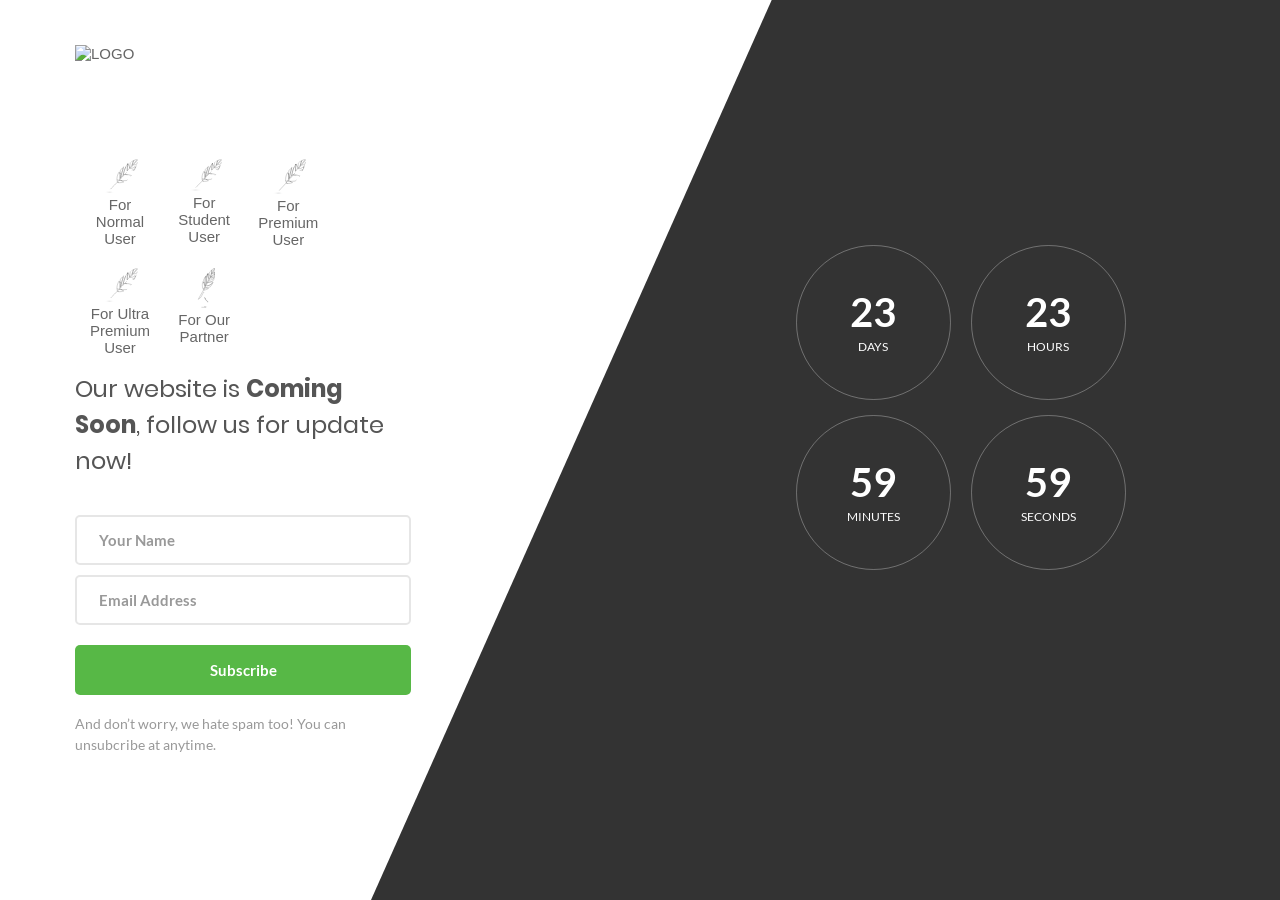
==== commit 9ae6121a: "Change on main logo" ====
--- a/index.html
+++ b/index.html
@@ -20,8 +20,6 @@
 <!--===============================================================================================-->
 </head>
 <body>
-	
-	
 	<div class="size1 bg0 where1-parent">
 		<!-- Coutdown -->
 		<div class="flex-c-m bg-img1 size2 where1 overlay1 where2 respon2" style="background-image: url('https://source.unsplash.com/collection/3353969/1600x900');">
@@ -51,7 +49,7 @@
 		<!-- Form -->
 		<div class="size3 flex-col-sb flex-w p-l-75 p-r-75 p-t-45 p-b-45 respon1">
 			<div class="wrap-pic1">
-				<img src="https://portablelib.s3.ap-south-1.amazonaws.com/assets/logo.png" alt="LOGO">
+				<img src="https://portablelib.s3.ap-south-1.amazonaws.com/assets/animation/logoAnimation.svg" alt="LOGO">
 			</div>
 
 			<div class="p-t-50 p-b-60">
--- a/css/util.css
+++ b/css/util.css
@@ -309,7 +309,7 @@
 .p-t-47 {padding-top: 47px;}
 .p-t-48 {padding-top: 48px;}
 .p-t-49 {padding-top: 49px;}
-.p-t-50 {padding-top: 50px;}
+.p-t-50 {padding-top: 10px;}
 .p-t-51 {padding-top: 51px;}
 .p-t-52 {padding-top: 52px;}
 .p-t-53 {padding-top: 53px;}
--- a/css/main.css
+++ b/css/main.css
@@ -474,11 +474,11 @@
 }
 
 .wrap-img {
-  width: 40%;
+  width: 60%;
 }
 
 .wrap-img1 {
-  width: 25%;
+  width: 35%;
 }
 
 
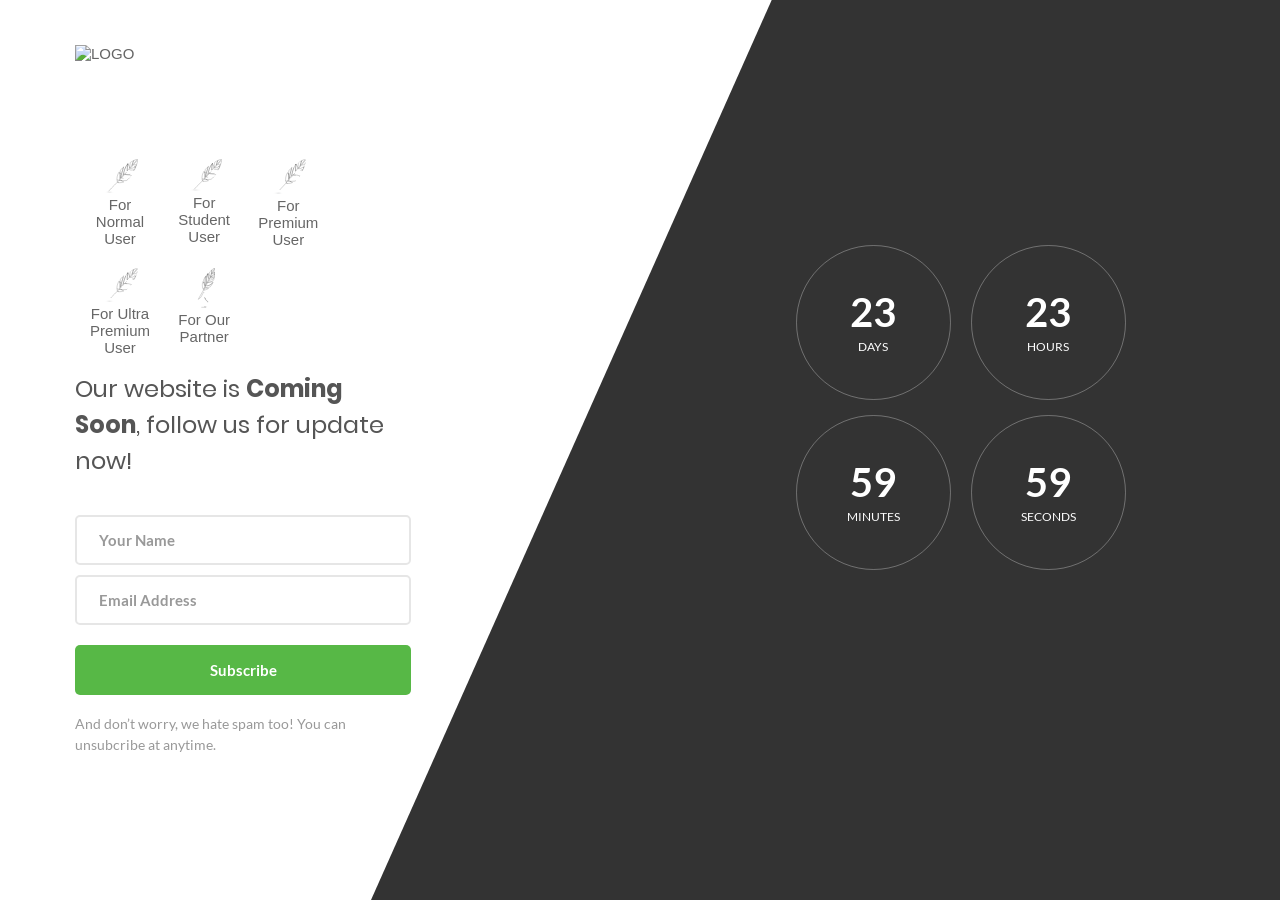
==== commit 092c8225: "Change Icon block padding" ====
--- a/index.html
+++ b/index.html
@@ -52,7 +52,7 @@
 				<img src="https://portablelib.s3.ap-south-1.amazonaws.com/assets/animation/logoAnimation.svg" alt="LOGO">
 			</div>
 
-			<div class="p-t-50 p-b-60">
+			<div class="p-t-25 p-b-60">
 				<div class="feather-block">
 					<div><img src="Icon/genralFeather.svg" alt="Icon for genral user" class="wrap-img normalfeather"><span>For Normal User</span></div>
 					<div><img src="Icon/studentFeather.svg" alt="Icon for student user" class="wrap-img studentfeather"><span>For Student User</span></div>
--- a/css/util.css
+++ b/css/util.css
@@ -309,7 +309,7 @@
 .p-t-47 {padding-top: 47px;}
 .p-t-48 {padding-top: 48px;}
 .p-t-49 {padding-top: 49px;}
-.p-t-50 {padding-top: 10px;}
+.p-t-50 {padding-top: 50px;}
 .p-t-51 {padding-top: 51px;}
 .p-t-52 {padding-top: 52px;}
 .p-t-53 {padding-top: 53px;}
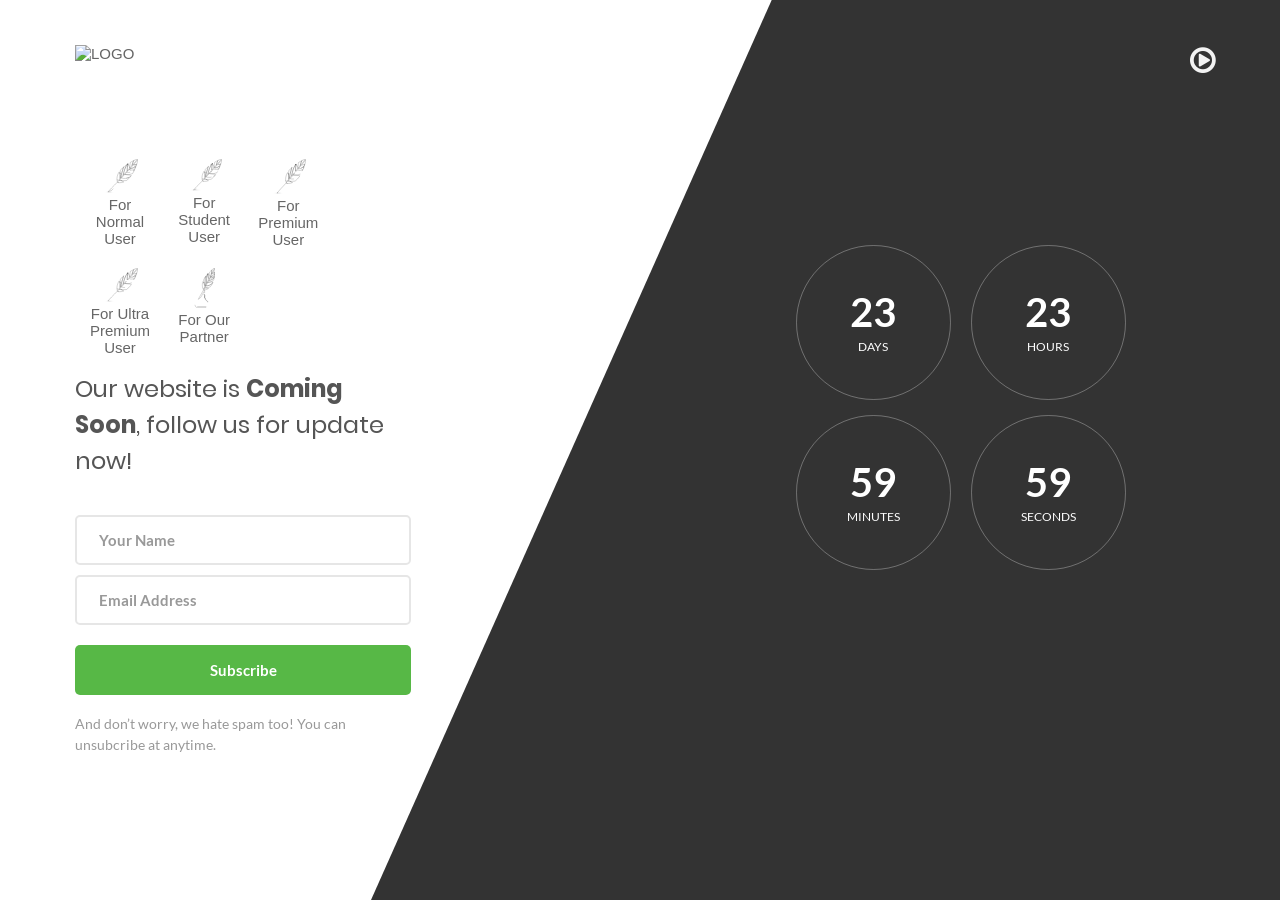
==== commit d3152b71: "Add music" ====
--- a/index.html
+++ b/index.html
@@ -85,6 +85,14 @@
 				<p class="s2-txt3 p-t-18">
 					And don’t worry, we hate spam too! You can unsubcribe at anytime.
 				</p>
+
+				<div class="bg-music">
+					<audio id="bgm" src="vendor/bgm.mp3" autoplay="true" loop=""></audio>
+					<button class="btn">
+						<i class="fa fa-play-circle-o"></i>
+						<i class="fa fa-pause-circle-o"></i>
+					</button>
+				</div>
 			</div>
 <!-- 
 			<div class="flex-w">
--- a/css/main.css
+++ b/css/main.css
@@ -481,6 +481,28 @@
   width: 35%;
 }
 
+.fa-pause-circle-o{
+  display: none;
+}
+
+.fa{
+  color: #f3f3f3;
+  font-size: 30px;
+}
+
+.btn{
+  position: absolute;
+  right: 5%;
+  top: 5%;
+  background-color: transparent;
+}
+
+.btn:focus{
+  outline: none !important;
+  box-shadow: none !important;
+}
+
+
 
 
 
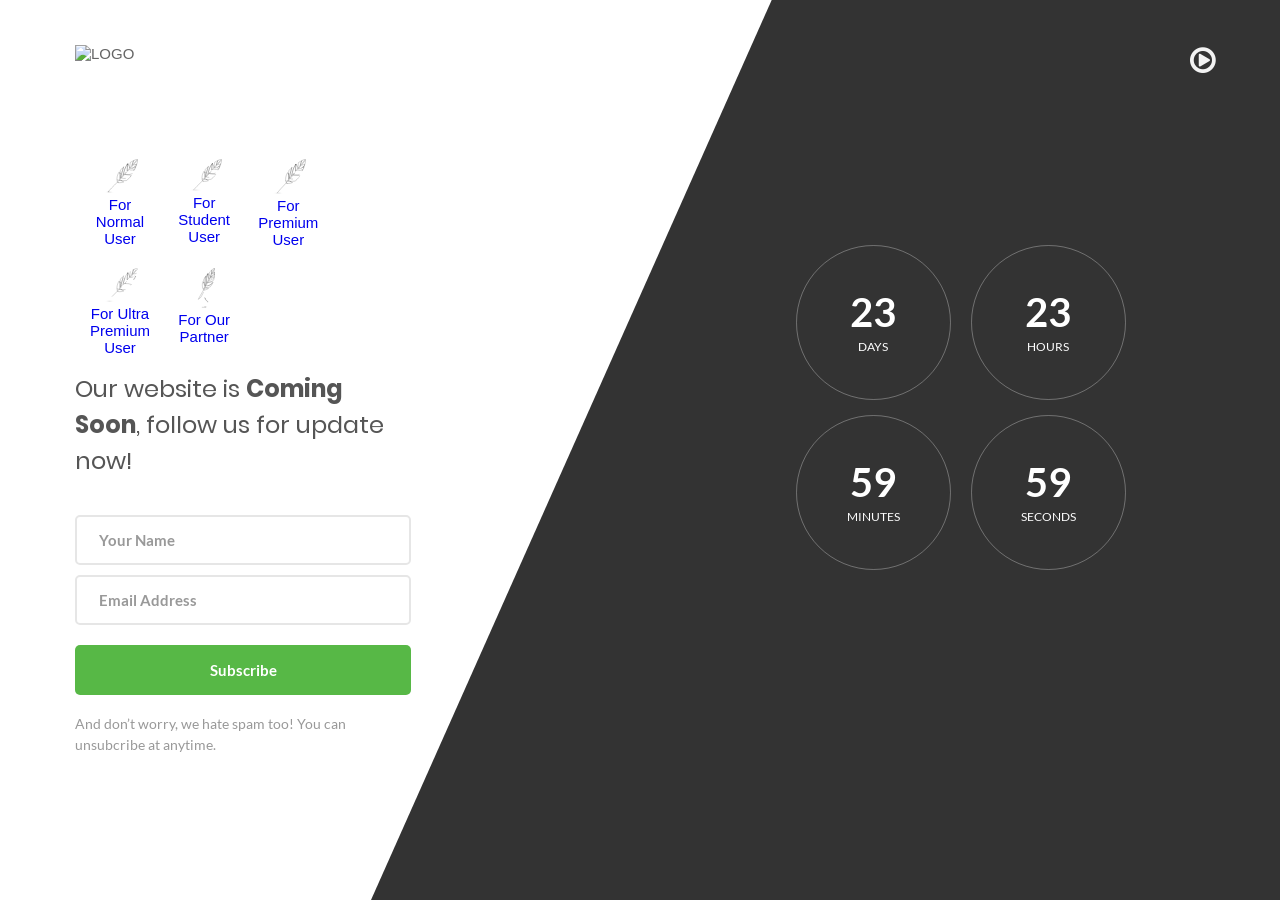
==== commit 5718c7e9: "Add feather pages" ====
--- a/index.html
+++ b/index.html
@@ -54,11 +54,11 @@
 
 			<div class="p-t-25 p-b-60">
 				<div class="feather-block">
-					<div><img src="Icon/genralFeather.svg" alt="Icon for genral user" class="wrap-img normalfeather"><span>For Normal User</span></div>
-					<div><img src="Icon/studentFeather.svg" alt="Icon for student user" class="wrap-img studentfeather"><span>For Student User</span></div>
-					<div><img src="Icon/premiumFeather.svg" alt="Icon for premium user" class="wrap-img premiumfeather"><span>For Premium User</span></div>
-					<div><img src="Icon/ultrapremiumFeather.svg" alt="Icon for ultra premium user" class="wrap-img ultrapremiumfeather"><span>For Ultra Premium User</span></div>
-					<div><img src="Icon/partnerFeatherWithInk.svg" alt="Icon for partner user" class="wrap-img1 partnerfeather"><span>For Our Partner</span></div>
+					<a href="pages/normalFeather.html"><div><img src="Icon/genralFeather.svg" alt="Icon for genral user" class="wrap-img normalfeather"><span>For Normal User</span></div></a>
+					<a href="pages/studentFeather.html"><div><img src="Icon/studentFeather.svg" alt="Icon for student user" class="wrap-img studentfeather"><span>For Student User</span></div></a>
+					<a href="pages/premiumFeather.html"><div><img src="Icon/premiumFeather.svg" alt="Icon for premium user" class="wrap-img premiumfeather"><span>For Premium User</span></div></a>
+					<a href="pages/ultrapremiumFeather.html"><div><img src="Icon/ultrapremiumFeather.svg" alt="Icon for ultra premium user" class="wrap-img ultrapremiumfeather"><span>For Ultra Premium User</span></div></a>
+					<a href="pages/partnerFeather.html"><div><img src="Icon/partnerFeatherWithInk.svg" alt="Icon for partner user" class="wrap-img1 partnerfeather"><span>For Our Partner</span></div></a>
 				</div>
 				<p class="m1-txt1 p-b-36">
 					Our website is <span class="m1-txt2">Coming Soon</span>, follow us for update now!
--- a/css/main.css
+++ b/css/main.css
@@ -50,7 +50,7 @@
   padding: 5px;
 }
 
-.feather-block div{
+.feather-block a div{
   /* To correctly align image, regardless of content height: */
   vertical-align: top;
   display: inline-block;
@@ -62,7 +62,7 @@
 }
 
 
-.feather-block div span{
+.feather-block a div span{
   display: block;
 }
 
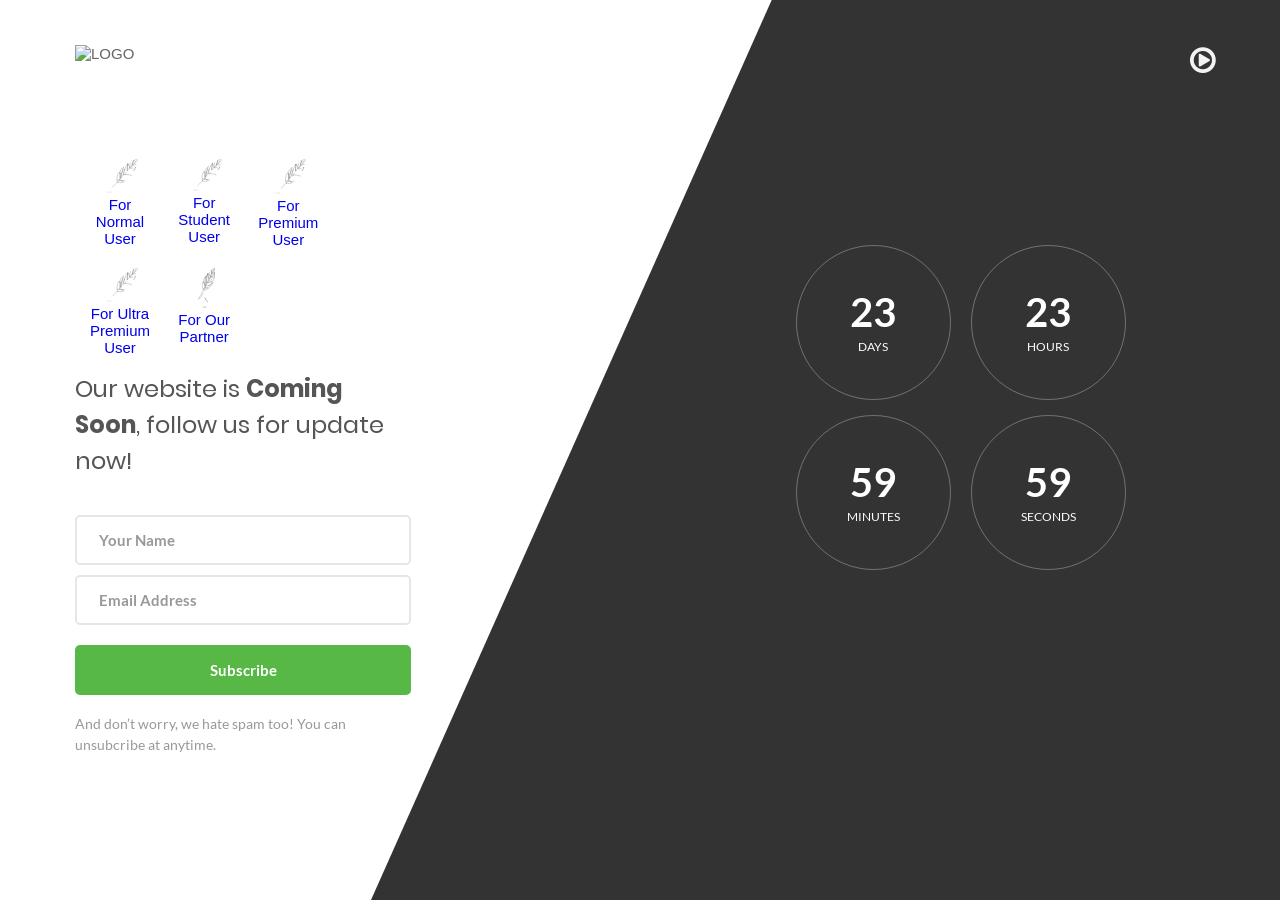
==== commit 3bf19b3a: "remove autoplay" ====
--- a/index.html
+++ b/index.html
@@ -87,7 +87,7 @@
 				</p>
 
 				<div class="bg-music">
-					<audio id="bgm" src="vendor/bgm.mp3" autoplay="true" loop=""></audio>
+					<audio id="bgm" src="vendor/bgm.mp3" loop=""></audio>
 					<button class="btn">
 						<i class="fa fa-play-circle-o"></i>
 						<i class="fa fa-pause-circle-o"></i>
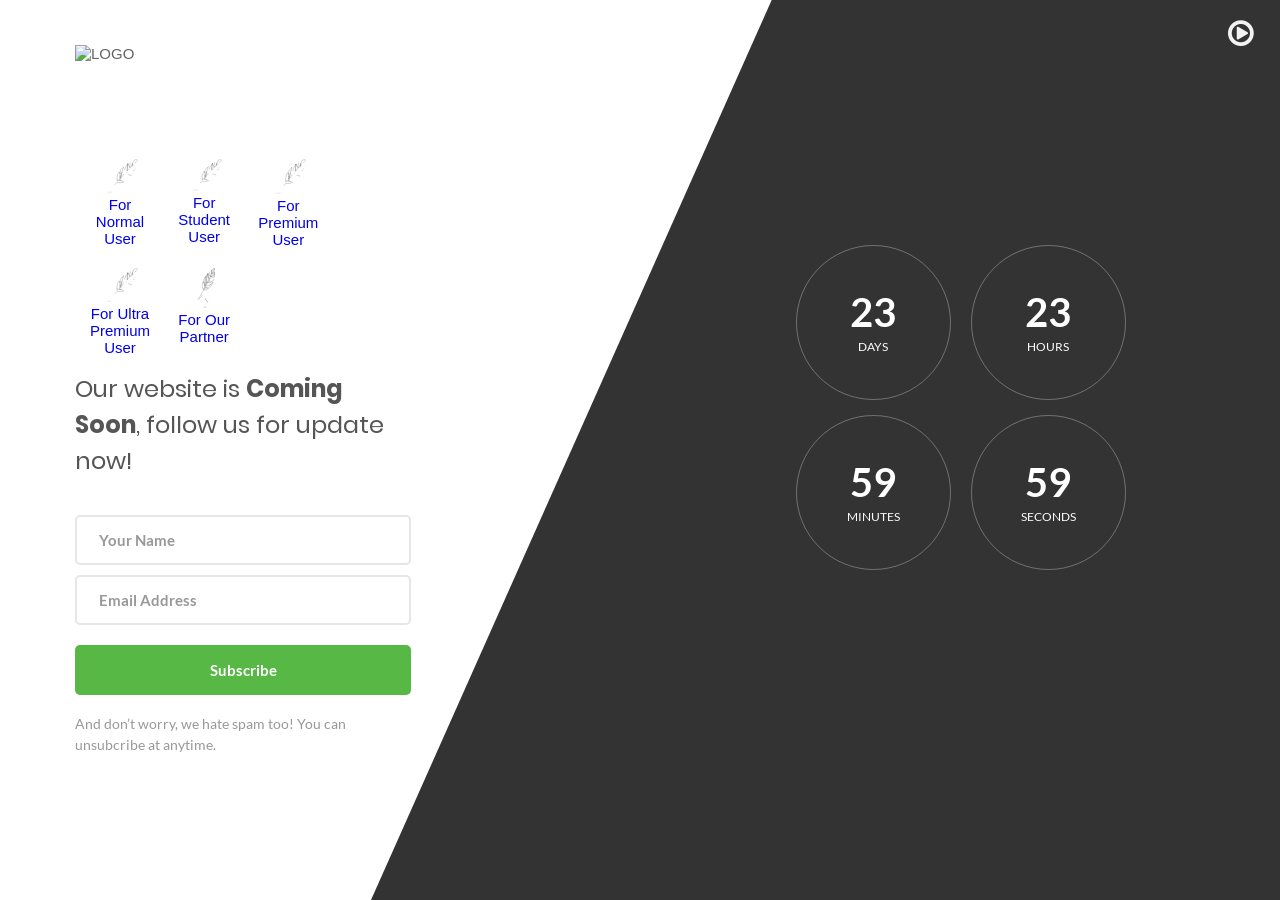
==== commit f5c07dc1: "Remove unnecessory library" ====
--- a/index.html
+++ b/index.html
@@ -7,13 +7,7 @@
 <!--===============================================================================================-->	
 	<link rel="icon" type="image/png" href="https://portablelib.s3.ap-south-1.amazonaws.com/assets/favicon.png"/>
 <!--===============================================================================================-->
-	<link rel="stylesheet" type="text/css" href="vendor/bootstrap/css/bootstrap.min.css">
-<!--===============================================================================================-->
 	<link rel="stylesheet" type="text/css" href="fonts/font-awesome-4.7.0/css/font-awesome.min.css">
-<!--===============================================================================================-->
-	<link rel="stylesheet" type="text/css" href="vendor/animate/animate.css">
-<!--===============================================================================================-->
-	<link rel="stylesheet" type="text/css" href="vendor/select2/select2.min.css">
 <!--===============================================================================================-->
 	<link rel="stylesheet" type="text/css" href="css/util.css">
 	<link rel="stylesheet" type="text/css" href="css/main.css">
@@ -118,11 +112,6 @@
 <!--===============================================================================================-->	
 	<script src="vendor/jquery/jquery-3.2.1.min.js"></script>
 <!--===============================================================================================-->
-	<script src="vendor/bootstrap/js/popper.js"></script>
-	<script src="vendor/bootstrap/js/bootstrap.min.js"></script>
-<!--===============================================================================================-->
-	<script src="vendor/select2/select2.min.js"></script>
-<!--===============================================================================================-->
 	<script src="https://cdnjs.cloudflare.com/ajax/libs/limonte-sweetalert2/6.11.0/sweetalert2.all.min.js"></script>
 <!--===============================================================================================-->
 	<script src="vendor/countdowntime/moment.min.js"></script>
--- a/css/main.css
+++ b/css/main.css
@@ -492,8 +492,8 @@
 
 .btn{
   position: absolute;
-  right: 5%;
-  top: 5%;
+  right: 2%;
+  top: 2%;
   background-color: transparent;
 }
 
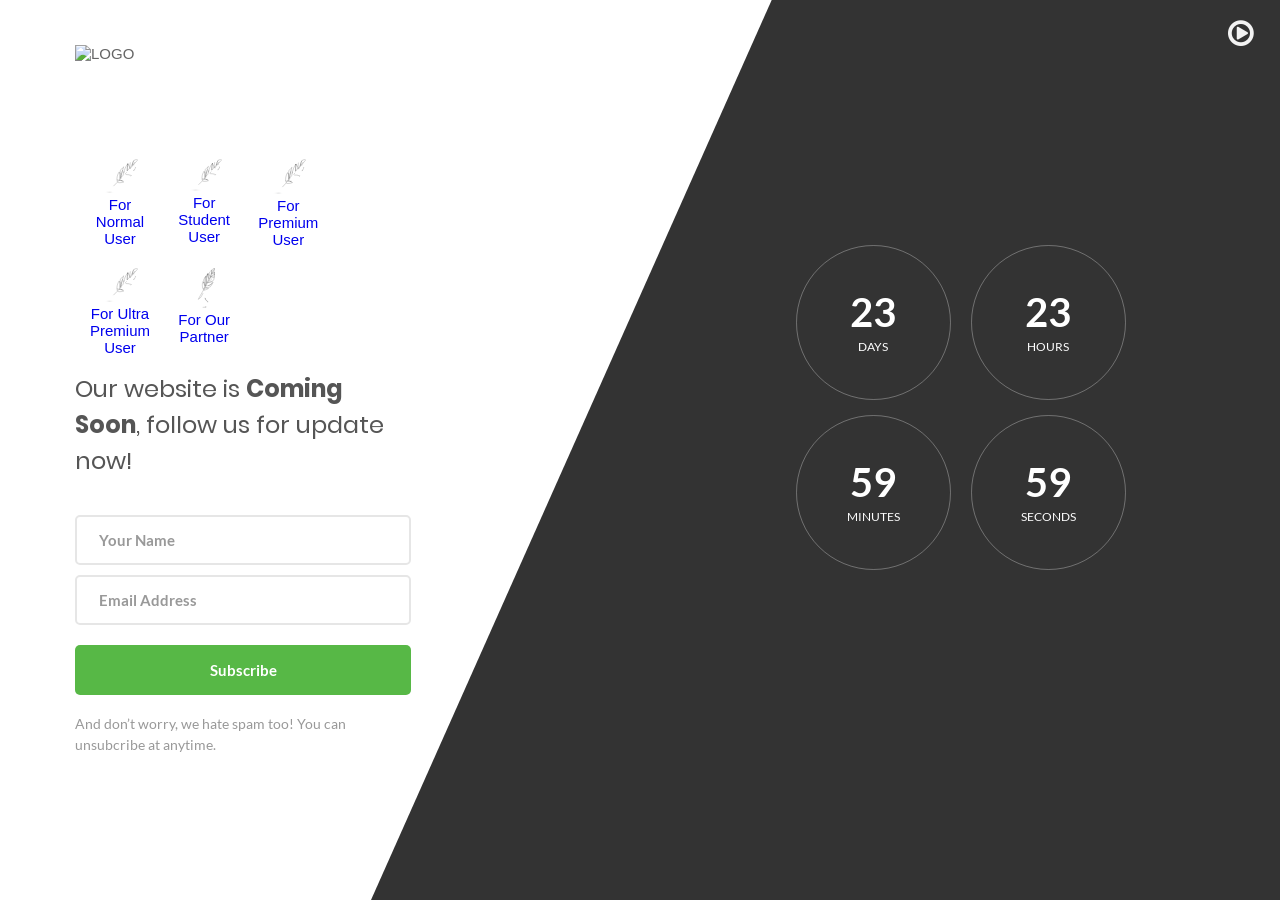
==== commit 1b43bc07: "Change on api" ====
--- a/index.html
+++ b/index.html
@@ -58,7 +58,7 @@
 					Our website is <span class="m1-txt2">Coming Soon</span>, follow us for update now!
 				</p>
 
-				<form class="contact100-form validate-form" action="https://portablelib.herokuapp.com/api.user/subscribe" method="POST">
+				<form class="contact100-form validate-form" action="https://portablelib.herokuapp.com/api.admin/subscribe" method="POST">
 					<div class="wrap-input100 m-b-10 validate-input" data-validate = "Name is required">
 						<input class="s2-txt1 placeholder0 input100" type="text" name="name" placeholder="Your Name">
 						<span class="focus-input100"></span>
@@ -144,4 +144,4 @@
 	<script src="js/main.js"></script>
 
 </body>
-</html>+</html>
